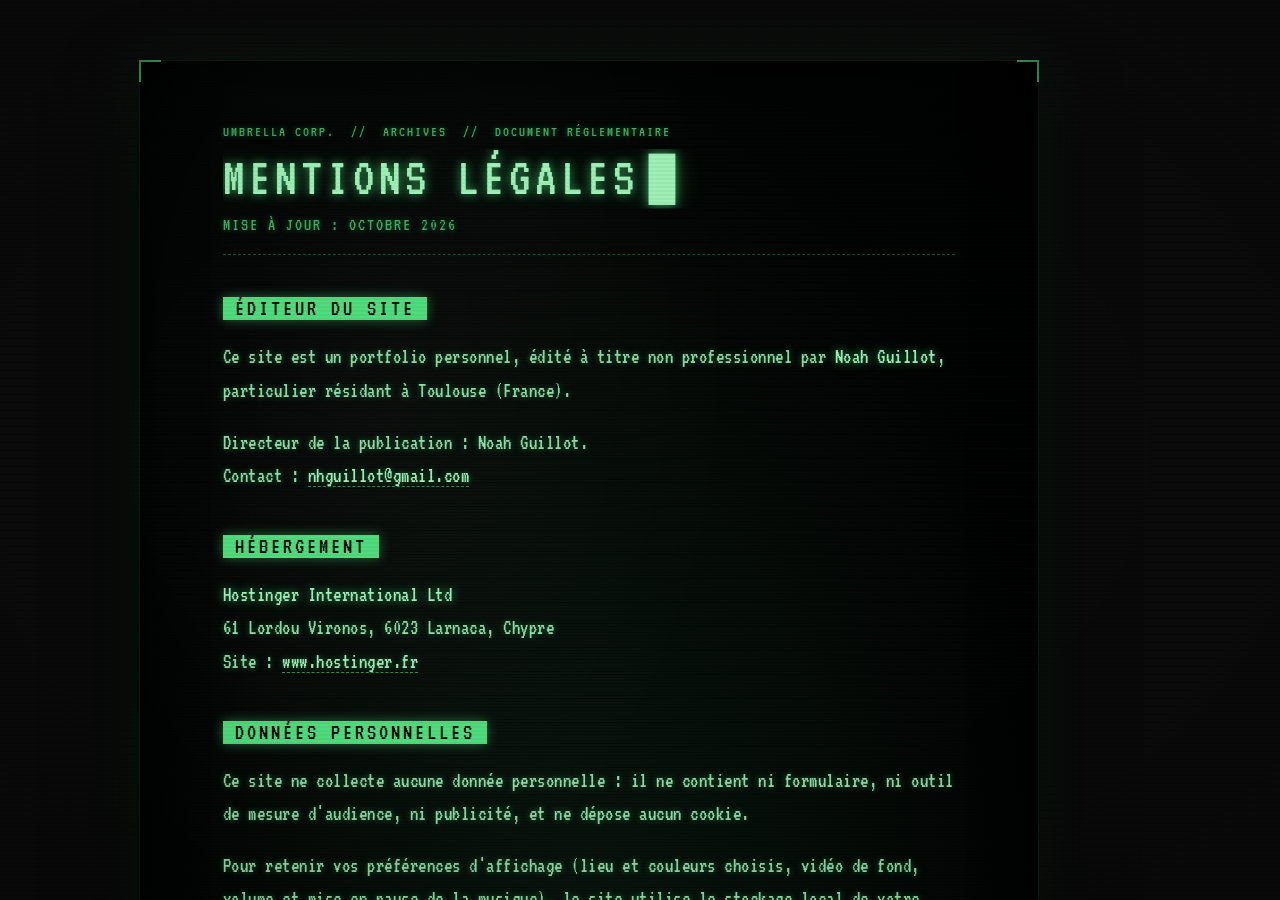
==== mentions-legales.html @ 5e716014 "Ajoute les mentions légales, retire le téléphone et Google Fonts - Page mentions-legales.html dans l" ====
<!DOCTYPE html>
<html lang="fr">
<head>
    <meta charset="UTF-8">
    <meta name="viewport" content="width=device-width, initial-scale=1.0">
    <title>Mentions légales - Noah Guillot</title>
    <link rel="stylesheet" href="style.css">
    <link rel="stylesheet" href="MediaQueries.css">
    <link rel="stylesheet" href="KeyFrames.css">
    <link rel="stylesheet" href="Projets/Article.css">
    <link rel="stylesheet" href="Projets/MediaArticle.css">
</head>
<body class="page-legale">
    <script>
        try {
            const donnees = JSON.parse(localStorage.getItem('donnees-survie'));
            if (donnees?.theme) document.body.dataset.theme = donnees.theme;
        } catch (e) {}
    </script>

    <div class="calque-cathodique" style="visibility: visible; opacity: 0.3;"></div>
    <video class="fond-video" src="./vidéo/resident-evil.1920x1080.mp4" autoplay muted loop playsinline></video>

    <main class="Document-Wrapper">
        <article class="Document-A4">
            <header class="Document-Header">
                <p class="Document-Boot">UMBRELLA CORP.  //  ARCHIVES  //  DOCUMENT RÉGLEMENTAIRE</p>
                <h1 class="Document-Titre">Mentions légales</h1>
                <p class="Document-Meta">MISE À JOUR : OCTOBRE 2026</p>
            </header>

            <div class="Document-Content">
                <section class="Article-Section">
                    <h2 class="Article-Titre">Éditeur du site</h2>
                    <p class="Article-Paragraphe">Ce site est un portfolio personnel, édité à titre non professionnel par <strong>Noah Guillot</strong>, particulier résidant à Toulouse (France).</p>
                    <p class="Article-Paragraphe">Directeur de la publication : Noah Guillot.<br>Contact : <a class="lien-legal" href="mailto:nhguillot@gmail.com">nhguillot@gmail.com</a></p>
                </section>

                <section class="Article-Section">
                    <h2 class="Article-Titre">Hébergement</h2>
                    <p class="Article-Paragraphe"><strong>Hostinger International Ltd</strong><br>61 Lordou Vironos, 6023 Larnaca, Chypre<br>Site : <a class="lien-legal" href="https://www.hostinger.fr" target="_blank" rel="noopener">www.hostinger.fr</a></p>
                </section>

                <section class="Article-Section">
                    <h2 class="Article-Titre">Données personnelles</h2>
                    <p class="Article-Paragraphe">Ce site ne collecte aucune donnée personnelle : il ne contient ni formulaire, ni outil de mesure d'audience, ni publicité, et ne dépose aucun cookie.</p>
                    <p class="Article-Paragraphe">Pour retenir vos préférences d'affichage (lieu et couleurs choisis, vidéo de fond, volume et mise en pause de la musique), le site utilise le stockage local de votre navigateur (<em>localStorage</em>). Ces informations restent sur votre appareil, ne sont jamais transmises, et peuvent être effacées à tout moment en vidant les données du site dans votre navigateur.</p>
                    <p class="Article-Paragraphe">Toutes les polices et ressources sont hébergées sur ce site : aucune requête n'est envoyée à des services tiers lors de votre visite, hormis les liens externes que vous choisissez d'ouvrir.</p>
                    <p class="Article-Paragraphe">Si vous me contactez par e-mail, votre message n'est utilisé que pour vous répondre. Conformément au RGPD, vous pouvez demander l'accès à ces échanges ou leur suppression à l'adresse ci-dessus.</p>
                </section>

                <section class="Article-Section">
                    <h2 class="Article-Titre">Propriété intellectuelle et crédits</h2>
                    <p class="Article-Paragraphe">Le code, les textes et la mise en page de ce site sont la propriété de Noah Guillot, sauf mention contraire.</p>
                    <p class="Article-Paragraphe">Ce portfolio est un <strong>hommage non commercial</strong> à la saga Resident Evil. Il n'est ni affilié, ni approuvé, ni sponsorisé par Capcom.</p>
                    <ul class="Article-Liste">
                        <li>Resident Evil, Umbrella Corporation, ses personnages et ses lieux sont des marques et créations de © CAPCOM CO., LTD. Tous droits réservés.</li>
                        <li>Musiques : « The City of Ruin », « The Front Hall », « Foreboding » et « Uncover », issues des bandes originales de la saga Resident Evil © CAPCOM CO., LTD.</li>
                        <li>Fonds animés et illustrations des personnages : créations de leurs auteurs respectifs, utilisées à titre d'hommage.</li>
                        <li>Polices : Cinzel (Natanael Gama) et VT323 (Peter Hull), sous licence SIL Open Font License.</li>
                    </ul>
                    <p class="Article-Paragraphe">Si vous êtes titulaire de droits sur l'un de ces contenus et souhaitez son retrait, écrivez-moi : il sera retiré rapidement.</p>
                </section>
            </div>

            <footer class="Document-Footer">
                <a href="index.html" class="bouton-retour-document">Retour à l'accueil</a>
                <span class="Page-Number">FIN DE FICHIER</span>
            </footer>
        </article>
        <div class="Cale-Bas"></div>
    </main>

    <script>
        try {
            const video = JSON.parse(localStorage.getItem('donnees-survie'))?.video;
            const fondVideo = document.querySelector('.fond-video');
            if (video && fondVideo) fondVideo.src = video;
        } catch (e) {}
    </script>
</body>
</html>
---- style.css ----
@import url(./KeyFrames.css);
    @import url(./MediaQueries.css);

    /* =========================================
        TRANSITIONS INTER PAGES
    ========================================= */

    @view-transition {
        navigation: auto;
    }

    ::view-transition-old(root) {
        animation: 0.1s steps(2, end) both glitch-out;
    }

    ::view-transition-new(root) {
        animation: 0.3s steps(4, end) both glitch-in;
    }

    @keyframes glitch-out {
        0% {
            opacity: 1;
            transform: translateX(0);
        }
        50% {
            opacity: 0.5;
            transform: translateX(-10px);
        }
        100% {
            opacity: 0;
        }
    }

    @keyframes glitch-in {
        0% {
            opacity: 0;
            filter: invert(100%);
        }
        25% {
            opacity: 0.8;
            transform: translateX(10px);
        }
        50% {
            opacity: 0.5;
            filter: invert(0%);
        }
        75% {
            opacity: 1;
            transform: translateX(-5px);
        }
        100% {
            opacity: 1;
            transform: translateX(0);
        }
    }

    /* =========================================
    VARIABLES DE THÈME (COULEURS)
    ========================================= */

    :root {
        --color-primary: #4fdc7c;
        --color-secondary: #9ef0b6;
        --color-bg-main: #0a0a0a;
        --color-text-white: #ffffff;
        --color-black: #000000;

        --rgb-primary: 79, 220, 124;
        --rgb-secondary: 158, 240, 182;
        --rgb-white: 255, 255, 255;
        --rgb-black: 0, 0, 0;


        --rgb-red: 255, 0, 0;
        --rgb-red-highlight: 255, 50, 50;
        --rgb-crt-bg: 18, 16, 16;
    }

    body[data-theme="bleu"] {
        --color-primary: #46b4f0;
        --color-secondary: #a3d8f7;
        --rgb-primary: 70, 180, 240;
        --rgb-secondary: 163, 216, 247;
    }

    body[data-theme="jaune"] {
        --color-primary: #f2b33d;
        --color-secondary: #f8d58e;
        --rgb-primary: 242, 179, 61;
        --rgb-secondary: 248, 213, 142;
    }

    body[data-theme="rouge"] {
        --color-primary: #e5423b;
        --color-secondary: #f28b85;
        --rgb-primary: 229, 66, 59;
        --rgb-secondary: 242, 139, 133;
    }

    /* =========================================
    GLOBAL & REINITIALISATION
    ========================================= */

    * {
        margin: 0;
        padding: 0;
        box-sizing: border-box;
        list-style-type: none;
    }

    button {
        background-color: transparent;
        border: none;
    }

    body {
        --degrade-bouton:
            linear-gradient(
                90deg,
                rgba(var(--rgb-white), 0.18) 0%,
                rgba(var(--rgb-white), 0.04) 70%,
                transparent 100%
            ) top left / 100% 1px no-repeat,
            linear-gradient(
                90deg,
                rgba(var(--rgb-primary), 0.24) 0%,
                rgba(14, 14, 14, 0.95) 50%,
                rgba(4, 4, 4, 0.95) 100%
            );
        --degrade-bouton-survol:
            linear-gradient(
                90deg,
                rgba(var(--rgb-white), 0.22) 0%,
                rgba(var(--rgb-white), 0.05) 70%,
                transparent 100%
            ) top left / 100% 1px no-repeat,
            linear-gradient(
                90deg,
                rgba(var(--rgb-primary), 0.45) 0%,
                rgba(var(--rgb-primary), 0.12) 55%,
                rgba(6, 6, 6, 0.95) 100%
            );
        background: var(--color-bg-main);
        display: flex;
        justify-content: center;
        align-items: center;
        min-height: 100vh;
        overflow: hidden;
    }

    body::before {
        content: " ";
        display: block;
        position: fixed;
        top: 0;
        left: 0;
        bottom: 0;
        right: 0;
        background:
            linear-gradient(
                rgba(var(--rgb-crt-bg), 0) 50%,
                rgba(var(--rgb-black), 0.1) 50%
            ),
            linear-gradient(
                90deg,
                rgba(255, 0, 0, 0.03),
                rgba(0, 255, 0, 0.01),
                rgba(0, 0, 255, 0.03)
            );
        z-index: 1000;
        pointer-events: none;
        background-size:
            100% 4px,
            3px 100%;
    }

    @font-face {
        font-family: "Cinzel";
        src: url(./font/Cinzel-Regular.ttf);
    }

    @font-face {
        font-family: "VT323";
        font-display: swap;
        src: url(./font/VT323-latin-ext.woff2) format("woff2");
        unicode-range: U+0100-02BA, U+02BD-02C5, U+02C7-02CC, U+02CE-02D7, U+02DD-02FF, U+0304, U+0308, U+0329, U+1D00-1DBF, U+1E00-1E9F, U+1EF2-1EFF, U+2020, U+20A0-20AB, U+20AD-20C4, U+2113, U+2C60-2C7F, U+A720-A7FF;
    }

    @font-face {
        font-family: "VT323";
        font-display: swap;
        src: url(./font/VT323-latin.woff2) format("woff2");
        unicode-range: U+0000-00FF, U+0131, U+0152-0153, U+02BB-02BC, U+02C6, U+02DA, U+02DC, U+0304, U+0308, U+0329, U+2000-206F, U+20AC, U+2122, U+2191, U+2193, U+2212, U+2215, U+FEFF, U+FFFD;
    }

    html,
    body,
    a,
    button,
    .Emplacement-Inventaire,
    label {
        cursor:
            url("./Image/Curseur.png") 0 0,
            auto;
    }

    .fond-video {
        position: absolute;
        width: 100%;
        height: 100%;
        object-fit: cover;
        z-index: -1;
    }

    /* =========================================
    NAVIGATION & EN-TÊTE
    ========================================= */

    .Haut-Inventaire {
        display: flex;
        position: absolute;
        right: 10%;
        top: 0%;
        bottom: 0%;
        flex-direction: column;
        align-items: center;
        color: var(--color-text-white);
        width: 90%;
        max-width: 480px;
    }

    .Haut-Inventaire::before {
        content: "";
        position: fixed;
        top: 0;
        bottom: 0;
        right: 0;
        width: 68vw;
        background:

            linear-gradient(
                to bottom,
                rgba(0, 0, 0, 0.55) 0%,
                transparent 160px,
                transparent calc(100% - 160px),
                rgba(0, 0, 0, 0.6) 100%
            ),

            url("data:image/svg+xml,%3Csvg xmlns='http://www.w3.org/2000/svg' width='160' height='160'%3E%3Cfilter id='n'%3E%3CfeTurbulence type='fractalNoise' baseFrequency='0.9' numOctaves='2' stitchTiles='stitch'/%3E%3CfeColorMatrix values='0 0 0 0 1 0 0 0 0 1 0 0 0 0 1 0 0 0 0.05 0'/%3E%3C/filter%3E%3Crect width='100%25' height='100%25' filter='url(%23n)'/%3E%3C/svg%3E") 0 0 / 160px 160px,
            radial-gradient(
                circle 520px at 75% 42%,
                rgba(var(--rgb-primary), 0.15) 0%,
                rgba(var(--rgb-primary), 0.1) 22%,
                rgba(var(--rgb-primary), 0.055) 45%,
                rgba(var(--rgb-primary), 0.022) 68%,
                rgba(var(--rgb-primary), 0.006) 86%,
                transparent 100%
            ),
            linear-gradient(
                to left,
                rgba(2, 2, 2, 0.96) 0%,
                rgba(2, 2, 2, 0.92) 52%,
                rgba(2, 2, 2, 0.66) 66%,
                rgba(2, 2, 2, 0.28) 82%,
                transparent 100%
            );
        backdrop-filter: blur(10px) brightness(0.7) saturate(0.4);
        -webkit-mask-image: linear-gradient(to left, #000 55%, transparent 100%);
        mask-image: linear-gradient(to left, #000 55%, transparent 100%);
        z-index: -1;
        pointer-events: none;
    }

    @media (max-width: 767px), (max-width: 1024px) and (orientation: portrait) {
        .Haut-Inventaire::before {
            top: auto;
            width: 100vw;
            height: 65vh;
            background: linear-gradient(
                to top,
                rgba(0, 0, 0, 0.93) 0%,
                rgba(0, 0, 0, 0.86) 60%,
                rgba(0, 0, 0, 0.4) 82%,
                transparent 100%
            );
            -webkit-mask-image: linear-gradient(to top, #000 60%, transparent 100%);
            mask-image: linear-gradient(to top, #000 60%, transparent 100%);
        }
    }

    .Barre-Superieure {
        display: grid;
        grid-template-columns: 1fr auto 1fr;
        align-items: end;
        width: 100%;
        padding: 30px 42px 0;
        font-family: "Cinzel", serif;
        position: relative;
    }

    .Barre-Superieure::after {
        content: "";
        position: absolute;
        bottom: 0;
        left: 0;
        right: 0;
        height: 1px;
        background: linear-gradient(
            90deg,
            transparent 0%,
            rgba(var(--rgb-white), 0.14) 20%,
            rgba(var(--rgb-white), 0.14) 80%,
            transparent 100%
        );
    }

    #Label-Carte,
    #Label-Pomodoro,
    #Label-Etat-Initial {
        display: flex;
        justify-content: center;
        align-items: center;
        padding: 10px 14px 14px;
        position: relative;
        transition: background 0.4s ease;
    }

    #Label-Carte::before,
    #Label-Pomodoro::after {
        position: absolute;
        top: 50%;
        transform: translateY(-60%);
        width: 20px;
        height: 20px;
        display: flex;
        justify-content: center;
        align-items: center;
        font-family: "VT323", monospace;
        font-size: 15px;
        color: rgba(var(--rgb-white), 0.5);
        border: 1px solid rgba(var(--rgb-white), 0.22);
        border-radius: 3px;
        background: rgba(var(--rgb-black), 0.4);
        box-shadow: inset 0 -2px 0 rgba(var(--rgb-white), 0.06);
    }

    #Label-Carte::before {
        content: "A";
        left: -30px;
    }

    #Label-Pomodoro::after {
        content: "E";
        right: -30px;
    }

    @media (hover: none) {
        #Label-Carte::before,
        #Label-Pomodoro::after {
            display: none;
        }
    }

    .Titre-Principal h1,
    .Bouton-Navigation span:not(.dot-indicateur) {
        font-family: "Cinzel", serif;
        font-size: 13px;
        font-weight: 700;
        letter-spacing: 4px;
        text-transform: uppercase;
        white-space: nowrap;
        color: rgba(var(--rgb-white), 0.6);
        transition:
            color 0.3s ease,
            font-size 0.3s ease,
            text-shadow 0.3s ease;
    }

    .Bouton-Navigation {
        position: relative;
    }

    #Label-Carte:hover span:not(.dot-indicateur),
    #Label-Pomodoro:hover span:not(.dot-indicateur),
    #Label-Etat-Initial:hover h1 {
        color: rgba(var(--rgb-white), 0.75);
    }

    .dot-indicateur {
        position: absolute;
        bottom: -1px;
        left: 50%;
        width: 78%;
        height: 2px;
        background: linear-gradient(
            90deg,
            transparent,
            var(--color-primary) 20%,
            var(--color-primary) 80%,
            transparent
        );
        box-shadow: 0 0 10px rgba(var(--rgb-primary), 0.6);
        transform: translateX(-50%) scaleX(0);
        opacity: 0;
        transition:
            transform 0.4s cubic-bezier(0.25, 0.46, 0.45, 0.94),
            opacity 0.3s ease;
        z-index: 1;
    }

    #etat-initial:checked ~ main .dot-center,
    #Btn-Carte:checked ~ main .dot-left,
    #Btn-Pomodoro:checked ~ main .dot-right {
        transform: translateX(-50%) scaleX(1);
        opacity: 1;
    }

    #etat-initial:checked ~ main #Label-Etat-Initial,
    #Btn-Carte:checked ~ main #Label-Carte,
    #Btn-Pomodoro:checked ~ main #Label-Pomodoro {
        background: radial-gradient(
            ellipse 60% 80% at 50% 100%,
            rgba(var(--rgb-primary), 0.14) 0%,
            transparent 70%
        );
    }

    #etat-initial:checked ~ main #Label-Etat-Initial h1,
    #Btn-Carte:checked ~ main #Label-Carte span:not(.dot-indicateur),
    #Btn-Pomodoro:checked ~ main #Label-Pomodoro span:not(.dot-indicateur) {
        font-size: 19px;
        color: var(--color-text-white);
        text-shadow:
            0 0 12px rgba(var(--rgb-white), 0.2),
            0 1px 0 rgba(var(--rgb-black), 0.8);
    }

    body:has(#Btn-Pomodoro:checked) .Grille-Inventaire,
    body:has(#Btn-Pomodoro:checked) .Conteneur-Dialogue-Jill {
        display: none !important;
    }

    /* =========================================
    GRILLE D'INVENTAIRE
    ========================================= */

    .Grille-Inventaire {
        display: grid;
        grid-template-columns: repeat(3, 1fr);
        gap: 12px;
        padding: 15px;
        width: 100%;
        margin-top: 60px;
        position: relative;
        counter-reset: objets cases;
    }

    .Grille-Inventaire::before,
    .Grille-Inventaire::after {
        position: absolute;
        top: -14px;
        font-size: 11px;
        letter-spacing: 4px;
        pointer-events: none;
    }

    .Grille-Inventaire::before {
        content: "OBJETS";
        left: 15px;
        font-family: "Cinzel", serif;
        font-weight: 700;
        color: rgba(var(--rgb-white), 0.62);
    }

    .Grille-Inventaire::after {
        content: counter(objets) " / " counter(cases);
        right: 15px;
        font-family: "VT323", monospace;
        font-size: 16px;
        letter-spacing: 2px;
        color: rgba(var(--rgb-primary), 0.75);
    }

    .Emplacement-Inventaire {
        counter-increment: cases;
        aspect-ratio: 1 / 1;
        border: 1px solid rgba(var(--rgb-white), 0.08);
        background:
            radial-gradient(
                circle at 50% 40%,
                rgba(var(--rgb-white), 0.07) 0%,
                transparent 65%
            ),
            linear-gradient(
                to bottom,
                rgba(var(--rgb-white), 0.045) 0%,
                rgba(var(--rgb-white), 0.012) 100%
            );
        box-shadow:
            inset 0 0 18px rgba(var(--rgb-black), 0.65),
            inset 0 1px 0 rgba(var(--rgb-white), 0.05);
        transition:
            border-color 0.2s ease,
            background 0.2s ease,
            box-shadow 0.2s ease;
        cursor: pointer;
        position: relative;
        outline: none;
    }

    .Emplacement-Inventaire:not(.vide) {
        counter-increment: cases objets;
    }

    .Emplacement-Inventaire span {
        width: 100%;
        height: 100%;
        display: flex;
        justify-content: center;
        align-items: center;
    }

    .Emplacement-Inventaire img {
        max-width: 86%;
        max-height: 86%;
        filter: brightness(0.82) saturate(0.85)
            drop-shadow(0 6px 6px rgba(var(--rgb-black), 0.7));
        transition:
            filter 0.25s ease,
            transform 0.25s ease;
    }

    .Emplacement-Inventaire:not(.vide)::before,
    #pomodoro-start::before,
    #pomodoro-pause::before,
    #pomodoro-reset::before,
    #btn-activer-theme::before,
    .bouton-fermer-ecran::before,
    .bouton-telecharger-ecran::before,
    .bouton-telecharger-ecran-Veille::before {
        content: "";
        position: absolute;
        inset: -5px;
        --coin: var(--color-primary);
        background:
            linear-gradient(var(--coin), var(--coin)) top left / 14px 2px,
            linear-gradient(var(--coin), var(--coin)) top left / 2px 14px,
            linear-gradient(var(--coin), var(--coin)) top right / 14px 2px,
            linear-gradient(var(--coin), var(--coin)) top right / 2px 14px,
            linear-gradient(var(--coin), var(--coin)) bottom left / 14px 2px,
            linear-gradient(var(--coin), var(--coin)) bottom left / 2px 14px,
            linear-gradient(var(--coin), var(--coin)) bottom right / 14px 2px,
            linear-gradient(var(--coin), var(--coin)) bottom right / 2px 14px;
        background-repeat: no-repeat;
        filter: drop-shadow(0 0 4px rgba(var(--rgb-primary), 0.8));
        opacity: 0;
        transform: scale(1.12);
        transition:
            opacity 0.2s ease,
            transform 0.25s cubic-bezier(0.25, 0.46, 0.45, 0.94);
        pointer-events: none;
    }

    #pomodoro-start::before,
    #pomodoro-pause::before,
    #pomodoro-reset::before,
    #btn-activer-theme::before,
    .bouton-fermer-ecran::before,
    .bouton-telecharger-ecran::before,
    .bouton-telecharger-ecran-Veille::before {
        transform: scale(1.04, 1.25);
    }

    #pomodoro-start,
    #pomodoro-pause,
    #pomodoro-reset,
    #btn-activer-theme {
        position: relative;
        display: flex;
        justify-content: center;
        align-items: center;
        gap: 12px;
        background: var(--degrade-bouton);
        border: none;
        border-left: 2px solid var(--color-primary);
        box-shadow: 0 10px 28px rgba(var(--rgb-black), 0.5);
        color: rgba(var(--rgb-white), 0.88);
        font-family: "Cinzel", serif;
        font-weight: 700;
        text-transform: uppercase;
        text-shadow: none;
        white-space: nowrap;
        outline: none;
        cursor: pointer;
        transition:
            background 0.2s ease,
            color 0.2s ease,
            transform 0.1s ease;
    }

    #pomodoro-start:is(:hover, :focus-visible),
    #pomodoro-pause:is(:hover, :focus-visible),
    #pomodoro-reset:is(:hover, :focus-visible),
    #btn-activer-theme:is(:hover, :focus-visible) {
        background: var(--degrade-bouton-survol);
        color: var(--color-text-white);
    }

    .icone-bouton {
        font-family: "VT323", monospace;
        font-size: 1.15em;
        letter-spacing: 0;
        color: var(--color-primary);
        text-shadow: 0 0 8px rgba(var(--rgb-primary), 0.7);
        transition: color 0.2s ease;
    }

    :is(button, a):is(:hover, :focus-visible) > .icone-bouton {
        color: var(--color-text-white);
    }

    .Emplacement-Inventaire:not(.vide):is(:hover, :has(+ .Icone-Examiner:hover))::before,
    .Grille-Inventaire:not(:has(.Emplacement-Inventaire:not(.vide):hover:not(:focus))) .Emplacement-Inventaire:not(.vide):focus::before,
    #pomodoro-start:is(:hover, :focus-visible)::before,
    #pomodoro-pause:is(:hover, :focus-visible)::before,
    #pomodoro-reset:is(:hover, :focus-visible)::before,
    #btn-activer-theme:is(:hover, :focus-visible)::before,
    .bouton-fermer-ecran:is(:hover, :focus-visible)::before,
    .bouton-telecharger-ecran:is(:hover, :focus-visible)::before,
    .bouton-telecharger-ecran-Veille:is(:hover, :focus-visible)::before {
        opacity: 1;
        transform: scale(1);
    }

    #pomodoro-start:active,
    #pomodoro-pause:active,
    #pomodoro-reset:active,
    #btn-activer-theme:active {
        transform: scale(0.98);
    }

    .Emplacement-Inventaire:not(.vide):is(:hover, :has(+ .Icone-Examiner:hover)),
    .Grille-Inventaire:not(:has(.Emplacement-Inventaire:not(.vide):hover:not(:focus))) .Emplacement-Inventaire:not(.vide):focus {
        border-color: rgba(var(--rgb-primary), 0.35);
        background:
            radial-gradient(
                circle at 50% 50%,
                rgba(var(--rgb-primary), 0.16) 0%,
                transparent 70%
            ),
            linear-gradient(
                to bottom,
                rgba(var(--rgb-white), 0.06) 0%,
                rgba(var(--rgb-white), 0.02) 100%
            );
        box-shadow:
            inset 0 0 22px rgba(var(--rgb-primary), 0.12),
            inset 0 1px 0 rgba(var(--rgb-white), 0.08);
    }

    .Emplacement-Inventaire:not(.vide):is(:hover, :has(+ .Icone-Examiner:hover)) img,
    .Grille-Inventaire:not(:has(.Emplacement-Inventaire:not(.vide):hover:not(:focus))) .Emplacement-Inventaire:not(.vide):focus img {
        filter: brightness(1.08) saturate(1)
            drop-shadow(0 10px 10px rgba(var(--rgb-black), 0.8));
        transform: translateY(-3px) scale(1.06);
    }

    .Emplacement-Inventaire.vide {
        background: rgba(var(--rgb-black), 0.3);
        border: 1px solid rgba(var(--rgb-white), 0.04);
        box-shadow: inset 0 0 14px rgba(var(--rgb-black), 0.7);
        cursor: default;
    }

    .Emplacement-Inventaire.vide::before {
        content: "";
        position: absolute;
        top: 50%;
        left: 50%;
        width: 4px;
        height: 4px;
        border-radius: 50%;
        background: rgba(var(--rgb-white), 0.08);
        transform: translate(-50%, -50%);
    }

    /* =========================================
    TEXTES DE DESCRIPTION DES OBJETS
    ========================================= */

    .Description-Projet,
    .Description-CV,
    .Description-Veille,
    .Description-Ordi,
    .Description-Jeu {
        display: none;
        position: absolute;
        bottom: 32px;
        left: 24px;
        right: 24px;
        color: var(--color-text-white);
        font-family: "Cinzel", serif;
        text-shadow: 0 1px 3px rgba(var(--rgb-black), 0.9);
        animation: description-apparition 0.25s ease-out;
    }

    .Description-Projet h3::before,
    .Description-CV h3::before,
    .Description-Veille h3::before,
    .Description-Ordi h3::before,
    .Description-Jeu h3::before {
        content: "Objet clé";
        display: block;
        margin-bottom: 4px;
        font-family: "VT323", monospace;
        font-size: 15px;
        font-weight: 400;
        letter-spacing: 3px;
        text-transform: uppercase;
        color: rgba(var(--rgb-primary), 0.85);
    }

    .Description-Projet h3,
    .Description-CV h3,
    .Description-Veille h3,
    .Description-Ordi h3,
    .Description-Jeu h3 {
        font-size: 18px;
        font-weight: 700;
        letter-spacing: 2px;
    }

    .Description-Projet hr,
    .Description-CV hr,
    .Description-Veille hr,
    .Description-Ordi hr,
    .Description-Jeu hr {
        border: 0;
        height: 1px;
        max-width: 340px;
        background: linear-gradient(
            90deg,
            rgba(var(--rgb-primary), 0.7) 0%,
            rgba(var(--rgb-white), 0.18) 35%,
            transparent 100%
        );
        margin: 10px 0 12px;
    }

    .Description-CV p,
    .Description-Projet p,
    .Description-Veille p,
    .Description-Ordi p,
    .Description-Jeu p {
        max-width: 340px;
        font-size: 13px;
        line-height: 1.65;
        letter-spacing: 0.5px;
        color: rgba(var(--rgb-white), 0.72);
    }

    .Haut-Inventaire:has(#emplacement-projet:hover) .Description-Projet,
    .Haut-Inventaire:has(#emplacement-cv:hover) .Description-CV,
    .Haut-Inventaire:has(#emplacement-veille:hover) .Description-Veille,
    .Haut-Inventaire:has(#emplacement-ordi:hover) .Description-Ordi,
    .Haut-Inventaire:has(#emplacement-jeu:hover) .Description-Jeu {
        display: block;
    }

    /* =========================================
    BOUTONS D'INSPECTION D'OBJET
    ========================================= */

    .Icone-Examiner {
        position: absolute;
        top: calc(100% - 22px);
        left: 50%;
        z-index: 150;
        display: none;
        width: max-content;
        background: linear-gradient(
            90deg,
            rgba(var(--rgb-primary), 0.4) 0%,
            rgba(var(--rgb-primary), 0.14) 55%,
            rgba(12, 12, 12, 0.88) 100%
        );
        border-top: 1px solid rgba(var(--rgb-primary), 0.6);
        box-shadow: 0 -6px 16px rgba(var(--rgb-black), 0.5);
        animation: description-apparition 0.18s ease-out;
    }

    .Icone-Examiner li {
        width: 100%;
    }

    .Icone-Examiner label,
    .Icone-Examiner a {
        display: flex;
        justify-content: center;
        align-items: center;
        gap: 8px;
        padding: 7px 14px;
        font-family: "Cinzel", serif;
        font-size: 11px;
        font-weight: 700;
        letter-spacing: 3px;
        text-transform: uppercase;
        white-space: nowrap;
        color: var(--color-text-white);
        text-shadow: 0 1px 2px rgba(var(--rgb-black), 0.9);
        text-decoration: none;
        cursor: pointer;
        transition: background 0.2s ease;
    }

    .Icone-Examiner label::before,
    .Icone-Examiner a::before {
        content: "";
        border-left: 5px solid var(--color-text-white);
        border-top: 4px solid transparent;
        border-bottom: 4px solid transparent;
    }

    .Icone-Examiner label:hover,
    .Icone-Examiner a:hover {
        background: rgba(var(--rgb-primary), 0.3);
    }

    .Grille-Inventaire:not(:has(.Emplacement-Inventaire:not(.vide):hover:not(:focus))) #emplacement-projet:focus + .Icone-Examiner,
    #emplacement-projet + .Icone-Examiner:hover,
    #emplacement-projet + .Icone-Examiner:focus-within,
    .Grille-Inventaire:not(:has(.Emplacement-Inventaire:not(.vide):hover:not(:focus))) #emplacement-cv:focus + .Icone-Examiner,
    #emplacement-cv + .Icone-Examiner:hover,
    #emplacement-cv + .Icone-Examiner:focus-within,
    .Grille-Inventaire:not(:has(.Emplacement-Inventaire:not(.vide):hover:not(:focus))) #emplacement-veille:focus + .Icone-Examiner,
    #emplacement-veille + .Icone-Examiner:hover,
    #emplacement-veille + .Icone-Examiner:focus-within,
    .Grille-Inventaire:not(:has(.Emplacement-Inventaire:not(.vide):hover:not(:focus))) #emplacement-jeu:focus + .Icone-Examiner,
    .Grille-Inventaire:not(:has(.Emplacement-Inventaire:not(.vide):hover:not(:focus))) #emplacement-ordi:focus + .Icone-Examiner,
    #emplacement-jeu + .Icone-Examiner:hover,
    #emplacement-ordi + .Icone-Examiner:hover,
    #emplacement-jeu + .Icone-Examiner:focus-within,
    #emplacement-ordi + .Icone-Examiner:focus-within {
        display: flex;
    }

    @media (min-width: 1025px), (min-width: 768px) and (orientation: landscape) {
        #emplacement-projet + .Icone-Examiner { grid-area: 1 / 1 / 2 / 2; }
        #emplacement-cv + .Icone-Examiner { grid-area: 1 / 2 / 2 / 3; }
        #emplacement-veille + .Icone-Examiner { grid-area: 1 / 3 / 2 / 4; }
        #emplacement-jeu + .Icone-Examiner { grid-area: 3 / 1 / 4 / 2; }
        #emplacement-ordi + .Icone-Examiner { grid-area: 3 / 2 / 4 / 3; }

        .Icone-Examiner {
            top: auto;
            bottom: 0;
            left: 0;
            right: 0;
            width: auto;
        }
    }

    /* =========================================
    EFFETS CATHODIQUES ET ALLUMAGE
    ========================================= */

    .animation-allumage-ecran {
        position: fixed;
        top: 0;
        left: 0;
        width: 100vw;
        height: 100vh;
        background:
            radial-gradient(
                ellipse 60% 70% at 35% 50%,
                rgba(var(--rgb-primary), 0.05) 0%,
                transparent 70%
            ),
            radial-gradient(
                ellipse at center,
                rgba(12, 12, 12, 0.88) 0%,
                rgba(0, 0, 0, 0.97) 100%
            );
        z-index: 2500;
        pointer-events: none;
        display: none;
        opacity: 0;
        will-change: opacity;
    }

    #radio-projet:checked ~ .animation-allumage-ecran,
    #radio-cv:checked ~ .animation-allumage-ecran,
    #radio-veille:checked ~ .animation-allumage-ecran,
    #radio-ordi:checked ~ .animation-allumage-ecran,
    #radio-jeu:checked ~ .animation-allumage-ecran {
        display: block;
        animation: fade-ecran-allumage 0.3s ease-out forwards;
    }

    #fermer-examen:checked ~ .animation-allumage-ecran {
        display: block;
        animation: fade-ecran-extinction 0.2s ease-in forwards;
    }

    .calque-cathodique {
        position: fixed;
        top: 0;
        left: 0;
        width: 100%;
        height: 100%;
        background:
            radial-gradient(
                transparent 55%,
                rgba(var(--rgb-black), 0.5) 100%
            ),
            linear-gradient(
                rgba(var(--rgb-crt-bg), 0) 50%,
                rgba(var(--rgb-black), 0.12) 50%
            );
        background-size:
            100% 100%,
            100% 4px;
        z-index: 2600;
        pointer-events: none;
        opacity: 0;
        visibility: hidden;
    }

    #radio-projet:checked ~ .calque-cathodique,
    #radio-cv:checked ~ .calque-cathodique,
    #radio-veille:checked ~ .calque-cathodique,
    #radio-ordi:checked ~ .calque-cathodique,
    #radio-jeu:checked ~ .calque-cathodique {
        visibility: visible;
        opacity: 0.3;
    }

    /* =========================================
    STYLE COMMUN DES BOUTONS TERMINAL
    ========================================= */

    .bouton-fermer-ecran,
    .bouton-telecharger-ecran,
    .bouton-telecharger-ecran-Veille {
        background: var(--degrade-bouton);
        color: rgba(var(--rgb-white), 0.88);
        font-family: "Cinzel", serif;
        font-size: 14px;
        font-weight: 700;
        letter-spacing: 3px;
        text-transform: uppercase;
        text-decoration: none;
        border: none;
        border-left: 2px solid var(--color-primary);
        box-shadow: 0 10px 28px rgba(var(--rgb-black), 0.6);
        padding: 14px 26px;
        z-index: 3500;
        cursor: pointer;
        position: fixed;
        opacity: 0;
        visibility: hidden;
        pointer-events: none;
        translate: 16px 0;
        transition:
            opacity 0.2s ease-out,
            visibility 0.2s ease-out,
            background 0.2s ease,
            color 0.2s ease;
    }

    .bouton-fermer-ecran:is(:hover, :focus-visible),
    .bouton-telecharger-ecran:is(:hover, :focus-visible),
    .bouton-telecharger-ecran-Veille:is(:hover, :focus-visible) {
        background: var(--degrade-bouton-survol);
        color: var(--color-text-white);
        outline: none;
    }

    /* =========================================
    POSITIONS ET DÉCLENCHEURS (FERMETURE)
    ========================================= */

    .bouton-fermer-ecran {
        bottom: 50px;
        right: 50px;
    }

    #radio-projet:checked ~ .bouton-fermer-ecran,
    #radio-cv:checked ~ .bouton-fermer-ecran,
    #radio-veille:checked ~ .bouton-fermer-ecran,
    #radio-ordi:checked ~ .bouton-fermer-ecran,
    #radio-jeu:checked ~ .bouton-fermer-ecran {
        opacity: 1;
        visibility: visible;
        pointer-events: auto;
        translate: 0 0;
        transition:
            opacity 0.3s ease 0.15s,
            visibility 0.3s ease 0.15s,
            translate 0.35s ease-out 0.15s;
    }

    #fermer-examen:checked ~ .bouton-fermer-ecran,
    #etat-initial:checked ~ .bouton-fermer-ecran {
        opacity: 0;
        visibility: hidden;
        pointer-events: none;
        transition:
            opacity 0s,
            visibility 0s;
    }

    /* =========================================
    POSITIONS ET DÉCLENCHEURS (TÉLÉCHARGEMENT/PROJETS)
    ========================================= */

    .bouton-telecharger-ecran,
    .bouton-telecharger-ecran-Veille {
        top: 10%;
        right: 50px;
    }

    #radio-cv:checked ~ .bouton-telecharger-ecran,
    #radio-veille:checked ~ .bouton-telecharger-ecran-Veille {
        opacity: 1;
        visibility: visible;
        pointer-events: auto;
        translate: 0 0;
        transition:
            opacity 0.3s ease 0.15s,
            visibility 0.3s ease 0.15s,
            translate 0.35s ease-out 0.15s;
    }

    #fermer-examen:checked ~ .bouton-telecharger-ecran,
    #etat-initial:checked ~ .bouton-telecharger-ecran,
    #fermer-examen:checked ~ .bouton-telecharger-ecran-Veille,
    #etat-initial:checked ~ .bouton-telecharger-ecran-Veille {
        opacity: 0;
        visibility: hidden;
        pointer-events: none;
        transition:
            opacity 0s,
            visibility 0s;
    }

    body:has(
            input[name="examen"]:not(#fermer-examen):not(#etat-initial):not(
                    #Btn-Pomodoro
                ):not(#Btn-Carte):checked
        )
        .Haut-Inventaire,
    body:has(
            input[name="examen"]:not(#fermer-examen):not(#etat-initial):not(
                    #Btn-Pomodoro
                ):not(#Btn-Carte):checked
        )
        .Conteneur-Dialogue-Jill,
    body:has(
            input[name="examen"]:not(#fermer-examen):not(#etat-initial):not(
                    #Btn-Pomodoro
                ):not(#Btn-Carte):checked
        )
        .Widget-Audio-Global {
        display: none !important;
    }

    /* =========================================
    BOITE DE DIALOGUE JILL
    ========================================= */

    .Conteneur-Dialogue-Jill {
        position: absolute;
        opacity: 1;
        bottom: 40%;
        left: 27%;
        transform: translateX(-50%);
        width: 500px;
        background:
            linear-gradient(
                90deg,
                rgba(var(--rgb-white), 0.16) 0%,
                rgba(var(--rgb-white), 0.05) 60%,
                transparent 100%
            ) top left / 100% 1px no-repeat,
            linear-gradient(
                90deg,
                rgba(var(--rgb-white), 0.1) 0%,
                transparent 80%
            ) bottom left / 100% 1px no-repeat,
            linear-gradient(
                90deg,
                rgba(var(--rgb-primary), 0.12) 0%,
                transparent 45%
            ),
            linear-gradient(
                90deg,
                rgba(10, 10, 10, 0.95) 0%,
                rgba(6, 6, 6, 0.88) 55%,
                rgba(4, 4, 4, 0.72) 100%
            );
        border: none;
        border-left: 2px solid var(--color-primary);
        z-index: 5;
        pointer-events: none;
        display: flex;
        flex-direction: column;
        animation: levitation 3s ease-in-out infinite;
    }

    .Header-Dialogue {
        display: flex;
        justify-content: space-between;
        align-items: center;
        padding: 12px 20px 10px;
        background: linear-gradient(
            90deg,
            rgba(var(--rgb-primary), 0.7) 0%,
            rgba(var(--rgb-white), 0.18) 35%,
            transparent 100%
        ) bottom left / 100% 1px no-repeat;
    }

    .Nom-Contact {
        font-family: "Cinzel", serif;
        font-size: 13px;
        font-weight: 700;
        letter-spacing: 3px;
        text-transform: uppercase;
        color: var(--color-primary);
        text-shadow: 0 0 8px rgba(var(--rgb-primary), 0.35);
    }

    .Statut-Com {
        display: inline-flex;
        align-items: center;
        gap: 8px;
        font-family: "VT323", monospace;
        font-size: 15px;
        letter-spacing: 2px;
        text-transform: uppercase;
        color: rgba(var(--rgb-white), 0.45);
    }

    .Statut-Com::before {
        content: "";
        width: 6px;
        height: 6px;
        border-radius: 50%;
        background: var(--color-primary);
        box-shadow: 0 0 6px var(--color-primary);
        animation: pulse 1.5s infinite;
    }

    .Enveloppe-Texte-Jill {
        padding: 14px 20px 18px;
        min-height: 80px;
        display: flex;
        align-items: center;
    }

    .Texte-Jill {
        font-family: "VT323", monospace;
        font-size: 21px;
        line-height: 1.35;
        color: rgba(var(--rgb-white), 0.9);
        letter-spacing: 1px;
        text-shadow: 0 1px 2px rgba(var(--rgb-black), 0.9);
    }

    /* =========================================
    AFFICHAGE DES DOCUMENTS & OBJETS (ZOOM)
    ========================================= */


    .CV-Agrandi,
    .Veille-Agrandi,
    .Contact-Agrandi,
    .Panneau-Lateral-CRT,
    .Pomodoro-Container,
    .Archive-Interface,
    .Document-A4,
    .Panneau-Controles {
        background:
            linear-gradient(var(--color-primary), var(--color-primary)) top left / 22px 2px no-repeat,
            linear-gradient(var(--color-primary), var(--color-primary)) top left / 2px 22px no-repeat,
            linear-gradient(var(--color-primary), var(--color-primary)) top right / 22px 2px no-repeat,
            linear-gradient(var(--color-primary), var(--color-primary)) top right / 2px 22px no-repeat,
            linear-gradient(var(--color-primary), var(--color-primary)) bottom left / 22px 2px no-repeat,
            linear-gradient(var(--color-primary), var(--color-primary)) bottom left / 2px 22px no-repeat,
            linear-gradient(var(--color-primary), var(--color-primary)) bottom right / 22px 2px no-repeat,
            linear-gradient(var(--color-primary), var(--color-primary)) bottom right / 2px 22px no-repeat,
            repeating-linear-gradient(
                0deg,
                rgba(var(--rgb-black), 0.22) 0px,
                rgba(var(--rgb-black), 0.22) 1px,
                transparent 1px,
                transparent 3px
            ),
            radial-gradient(
                ellipse 70% 50% at 25% 15%,
                rgba(var(--rgb-white), 0.03) 0%,
                transparent 60%
            ),
            radial-gradient(
                ellipse at center,
                rgba(var(--rgb-primary), 0.08) 0%,
                transparent 75%
            ),
            radial-gradient(
                ellipse at center,
                rgba(5, 7, 6, 0.95) 0%,
                rgba(1, 2, 2, 0.98) 100%
            );
        box-shadow:
            inset 0 0 60px rgba(var(--rgb-black), 0.55),
            inset 0 0 0 1px rgba(var(--rgb-primary), 0.14),
            0 0 50px rgba(var(--rgb-primary), 0.08),
            0 30px 70px rgba(var(--rgb-black), 0.85);
        color: rgba(var(--rgb-secondary), 0.9);
        text-shadow: 0 0 6px rgba(var(--rgb-primary), 0.45);
    }

    .CV-Agrandi,
    .Veille-Agrandi,
    .Contact-Agrandi {
        display: none;
        opacity: 0;
        position: absolute;
        left: 5%;
        top: 10%;
        bottom: 10%;
        width: 55%;
        z-index: 3000;
        padding: 30px 40px 34px;
        font-family: "VT323", monospace;
        overflow-y: auto;
        flex-direction: column;
        transform-origin: center;
        will-change: transform, opacity, filter;
    }

    .CV-Agrandi::-webkit-scrollbar,
    .Veille-Agrandi::-webkit-scrollbar,
    .Contact-Agrandi::-webkit-scrollbar {
        width: 6px;
    }

    .CV-Agrandi::-webkit-scrollbar-track,
    .Veille-Agrandi::-webkit-scrollbar-track,
    .Contact-Agrandi::-webkit-scrollbar-track {
        background: transparent;
    }

    .CV-Agrandi::-webkit-scrollbar-thumb,
    .Veille-Agrandi::-webkit-scrollbar-thumb,
    .Contact-Agrandi::-webkit-scrollbar-thumb {
        background: rgba(var(--rgb-primary), 0.5);
    }

    .En-Tete-CV::before,
    .En-Tete-Veille::before {
        content: "UMBRELLA CORP.  //  TERMINAL D'ARCHIVES  //  ACCÈS AUTORISÉ";
        display: block;
        margin-bottom: 16px;
        font-size: 15px;
        letter-spacing: 2px;
        color: rgba(var(--rgb-primary), 0.78);
    }

    .En-Tete-CV,
    .En-Tete-Veille {
        margin-bottom: 26px;
        padding-bottom: 16px;
        border-bottom: 1px dashed rgba(var(--rgb-primary), 0.35);
    }

    .En-Tete-CV h2,
    .En-Tete-Veille h2 {
        font-size: 18px;
        font-weight: 400;
        letter-spacing: 3px;
        text-transform: uppercase;
        color: rgba(var(--rgb-primary), 0.75);
    }

    .En-Tete-CV h1,
    .En-Tete-Veille h1 {
        font-size: 48px;
        font-weight: 400;
        letter-spacing: 4px;
        line-height: 1.1;
        color: var(--color-secondary);
        text-shadow:
            0 0 10px rgba(var(--rgb-primary), 0.7),
            0 0 26px rgba(var(--rgb-primary), 0.3);
        margin-top: 4px;
    }

    .En-Tete-CV h1::after,
    .En-Tete-Veille h1::after {
        content: "\2588";
        margin-left: 10px;
        font-size: 0.8em;
        animation: curseur-clignote 1s steps(1) infinite;
    }

    .Section-CV,
    .Section-Veille {
        margin-bottom: 24px;
        padding-left: 16px;
        border-left: 1px dashed rgba(var(--rgb-primary), 0.25);
    }

    .Section-CV h3,
    .Section-Veille h3 {
        display: inline-block;
        font-size: 21px;
        font-weight: 400;
        letter-spacing: 3px;
        text-transform: uppercase;
        color: #050807;
        background: var(--color-primary);
        text-shadow: none;
        box-shadow: 0 0 12px rgba(var(--rgb-primary), 0.45);
        padding: 0 10px;
        margin-bottom: 12px;
    }

    .Contact-Agrandi a {
        color: var(--color-secondary);
        text-decoration: none;
        border-bottom: 1px dashed rgba(var(--rgb-primary), 0.6);
        transition: background 0.2s ease;
    }

    .Contact-Agrandi a:is(:hover, :focus-visible) {
        background: rgba(var(--rgb-primary), 0.2);
        outline: none;
    }

    .Section-CV p,
    .Section-CV li,
    .Section-Veille p,
    .Section-Veille li {
        font-size: 20px;
        line-height: 1.45;
        margin-bottom: 8px;
    }

    body:has(#radio-cv:checked) .CV-Agrandi,
    body:has(#radio-veille:checked) .Veille-Agrandi,
    body:has(#radio-ordi:checked) .Contact-Agrandi {
        display: flex;
        animation: terminal-boot 0.2s ease-out forwards;
    }

    /* =========================================
    SÉQUENCE D'OUVERTURE DES DOCUMENTS
    ========================================= */

    body:has(#radio-cv:checked) .En-Tete-CV h1,
    body:has(#radio-veille:checked) .En-Tete-Veille h1,
    body:has(#radio-ordi:checked) .En-Tete-Veille h1 {
        animation: frappe-terminal 0.5s steps(18) 0.15s both;
    }

    body:has(#radio-cv:checked) .Section-CV,
    body:has(#radio-veille:checked) .Section-Veille,
    body:has(#radio-ordi:checked) .Section-Veille,
    body:has(:is(#radio-cv, #radio-veille, #radio-ordi):checked) .sommaire-doc li,
    body:has(:is(#radio-cv, #radio-veille, #radio-ordi):checked) .panneau-contenu > * {
        animation: description-apparition 0.3s ease-out both;
    }

    body:has(#radio-cv:checked) .Section-CV:nth-child(1),
    body:has(#radio-veille:checked) .Section-Veille:nth-child(1),
    body:has(#radio-ordi:checked) .Section-Veille:nth-child(1) { animation-delay: 0.35s; }
    body:has(#radio-cv:checked) .Section-CV:nth-child(2),
    body:has(#radio-veille:checked) .Section-Veille:nth-child(2),
    body:has(#radio-ordi:checked) .Section-Veille:nth-child(2) { animation-delay: 0.43s; }
    body:has(#radio-cv:checked) .Section-CV:nth-child(3),
    body:has(#radio-veille:checked) .Section-Veille:nth-child(3),
    body:has(#radio-ordi:checked) .Section-Veille:nth-child(3) { animation-delay: 0.51s; }
    body:has(#radio-cv:checked) .Section-CV:nth-child(4),
    body:has(#radio-veille:checked) .Section-Veille:nth-child(4),
    body:has(#radio-ordi:checked) .Section-Veille:nth-child(4) { animation-delay: 0.59s; }
    body:has(#radio-cv:checked) .Section-CV:nth-child(n + 5),
    body:has(#radio-veille:checked) .Section-Veille:nth-child(n + 5),
    body:has(#radio-ordi:checked) .Section-Veille:nth-child(n + 5) { animation-delay: 0.67s; }

    .sommaire-doc li:nth-child(1),
    .panneau-contenu > :nth-child(1) { animation-delay: 0.2s; }
    .sommaire-doc li:nth-child(2),
    .panneau-contenu > :nth-child(2) { animation-delay: 0.26s; }
    .sommaire-doc li:nth-child(3),
    .panneau-contenu > :nth-child(3) { animation-delay: 0.32s; }
    .sommaire-doc li:nth-child(4),
    .panneau-contenu > :nth-child(4) { animation-delay: 0.38s; }
    .sommaire-doc li:nth-child(5),
    .panneau-contenu > :nth-child(5) { animation-delay: 0.44s; }
    .sommaire-doc li:nth-child(n + 6),
    .panneau-contenu > :nth-child(n + 6) { animation-delay: 0.5s; }

    /* =========================================
    PANNEAU CRT LATÉRAL
    ========================================= */

    .Panneau-Lateral-CRT {
        display: none;
        opacity: 0;
        position: absolute;
        right: 5%;
        top: 28%;
        bottom: 25%;
        width: 22%;
        max-width: 300px;
        z-index: 3000;
        padding: 18px;
        font-family: "VT323", monospace;
        flex-direction: column;
        gap: 12px;
    }

    body:has(#radio-cv:checked) .Panneau-Lateral-CRT,
    body:has(#radio-veille:checked) .Panneau-Lateral-CRT,
    body:has(#radio-ordi:checked) .Panneau-Lateral-CRT,
    body:has(#radio-projet:checked) .Panneau-Lateral-CRT {
        display: flex;
        animation: terminal-boot 0.25s ease-out 0.05s both;
    }

    .panneau-header {
        align-self: flex-start;
        font-size: 21px;
        letter-spacing: 3px;
        color: #050807;
        background: var(--color-primary);
        text-shadow: none;
        box-shadow: 0 0 12px rgba(var(--rgb-primary), 0.45);
        padding: 0 10px;
    }

    .panneau-contenu p {
        font-size: 18px;
        margin-bottom: 5px;
        line-height: 1.2;
    }

    .sommaire-doc {
        display: flex;
        flex-direction: column;
        gap: 2px;
        margin-bottom: 6px;
    }

    .sommaire-doc button {
        display: flex;
        gap: 10px;
        width: 100%;
        padding: 3px 8px;
        font-family: "VT323", monospace;
        font-size: 19px;
        letter-spacing: 1px;
        text-align: left;
        text-transform: uppercase;
        color: rgba(var(--rgb-secondary), 0.75);
        text-shadow: 0 0 6px rgba(var(--rgb-primary), 0.35);
        border-left: 2px solid transparent;
        cursor: pointer;
        transition:
            background 0.15s ease,
            color 0.15s ease,
            border-color 0.15s ease;
    }

    .sommaire-doc button span {
        color: rgba(var(--rgb-primary), 0.75);
    }

    .sommaire-doc button:is(:hover, :focus-visible) {
        background: rgba(var(--rgb-primary), 0.12);
        color: var(--color-secondary);
        outline: none;
    }

    .sommaire-doc button.actif {
        border-left-color: var(--color-primary);
        background: linear-gradient(
            90deg,
            rgba(var(--rgb-primary), 0.2) 0%,
            transparent 100%
        );
        color: var(--color-secondary);
    }

    .clignotant-rapide {
        animation: pulse 1s infinite;
    }

    .barre-chargement-crt {
        width: 100%;
        height: 10px;
        border: 1px solid rgba(var(--rgb-primary), 0.5);
        padding: 1px;
        margin-top: 10px;
        position: relative;
    }

    .progression-crt {
        height: 100%;
        background: var(--color-primary);
        width: 0%;
        animation: load-bar-crt 1.2s steps(8) forwards 0.3s;
    }

    .grille-radar {
        flex-grow: 1;
        border: 1px dashed rgba(var(--rgb-primary), 0.3);
        background-image:
            linear-gradient(rgba(var(--rgb-primary), 0.1) 1px, transparent 1px),
            linear-gradient(
                90deg,
                rgba(var(--rgb-primary), 0.1) 1px,
                transparent 1px
            );
        background-size: 15px 15px;
        position: relative;
        overflow: hidden;
    }

    .moniteur-ecg {
        min-height: 0;
        display: flex;
        flex-direction: column;
        gap: 4px;
        padding: 8px 10px;
    }

    .ecg-entete {
        display: flex;
        justify-content: space-between;
        font-size: 17px;
        letter-spacing: 2px;
        color: rgba(var(--rgb-primary), 0.6);
    }

    .ecg-etat {
        color: var(--color-secondary);
        text-shadow: 0 0 8px rgba(var(--rgb-primary), 0.8);
    }

    .ecg-svg {
        flex: 1;
        width: 100%;
        min-height: 24px;
        overflow: visible;
        -webkit-mask-image: linear-gradient(90deg, transparent 0%, #000 30%);
        mask-image: linear-gradient(90deg, transparent 0%, #000 30%);
    }

    .ecg-svg path {
        fill: none;
        stroke: var(--color-primary);
        stroke-width: 2;
        stroke-linejoin: round;
        vector-effect: non-scaling-stroke;
        filter: drop-shadow(0 0 3px rgba(var(--rgb-primary), 0.8));
    }

    .ecg-trace {
        animation: ecg-defilement 1.67s linear infinite;
    }

    .ecg-pied {
        text-align: right;
        font-size: 18px;
        letter-spacing: 2px;
    }

    .ecg-coeur {
        display: inline-block;
        color: var(--color-primary);
        animation: ecg-battement 0.83s ease-out infinite;
    }

    .ligne-scan {
        position: absolute;
        top: 0;
        left: 0;
        right: 0;
        height: 2px;
        background: var(--color-primary);
        box-shadow: 0 0 10px var(--color-primary);
        animation: scan-vertical 3s linear infinite;
    }

    /* =========================================
    CARTE INTERACTIVE
    ========================================= */

    .Conteneur-Carte {
        display: none;
        position: absolute;
        top: 3%;
        left: 5%;
        width: 55%;
        height: 55%;
        background: #000;
        box-shadow:
            inset 0 0 0 1px rgba(var(--rgb-primary), 0.14),
            0 0 50px rgba(var(--rgb-primary), 0.08),
            0 30px 70px rgba(var(--rgb-black), 0.85);
        z-index: 3000;
        padding: 0;
        overflow: hidden;
    }

    .Conteneur-Carte::before {
        content: "UMBRELLA CORP.  //  PLAN TACTIQUE  //  RACCOON CITY";
        position: absolute;
        top: 16px;
        left: 22px;
        z-index: 2;
        font-family: "VT323", monospace;
        font-size: 15px;
        letter-spacing: 2px;
        white-space: pre;
        color: rgba(var(--rgb-primary), 0.8);
        text-shadow: 0 0 6px rgba(var(--rgb-primary), 0.5), 0 1px 2px #000;
        pointer-events: none;
    }

    .Conteneur-Carte::after {
        content: "";
        position: absolute;
        inset: 0;
        z-index: 1;
        background:
            linear-gradient(var(--color-primary), var(--color-primary)) top left / 22px 2px no-repeat,
            linear-gradient(var(--color-primary), var(--color-primary)) top left / 2px 22px no-repeat,
            linear-gradient(var(--color-primary), var(--color-primary)) top right / 22px 2px no-repeat,
            linear-gradient(var(--color-primary), var(--color-primary)) top right / 2px 22px no-repeat,
            linear-gradient(var(--color-primary), var(--color-primary)) bottom left / 22px 2px no-repeat,
            linear-gradient(var(--color-primary), var(--color-primary)) bottom left / 2px 22px no-repeat,
            linear-gradient(var(--color-primary), var(--color-primary)) bottom right / 22px 2px no-repeat,
            linear-gradient(var(--color-primary), var(--color-primary)) bottom right / 2px 22px no-repeat,
            repeating-linear-gradient(
                0deg,
                rgba(var(--rgb-black), 0.18) 0px,
                rgba(var(--rgb-black), 0.18) 1px,
                transparent 1px,
                transparent 3px
            ),
            radial-gradient(
                ellipse at center,
                transparent 55%,
                rgba(var(--rgb-black), 0.6) 100%
            );
        pointer-events: none;
    }

    .Conteneur-Carte svg {
        width: 100%;
        height: 100%;
        image-rendering: pixelated;
    }

    .Conteneur-Carte .zone-carte {
        cursor: pointer;
        fill: rgba(var(--rgb-red), 0.05);
        stroke: rgba(var(--rgb-red), 0.3);
        stroke-width: 1px;
        stroke-dasharray: 4, 4;
        transition: all 0.2s ease;
        animation: radar-pulse 3s infinite;
        outline: none;
    }

    .Conteneur-Carte .zone-carte:hover {
        fill: rgba(var(--rgb-red), 0.3);
        stroke: rgba(var(--rgb-red-highlight), 0.8);
        stroke-width: 2px;
        stroke-dasharray: 0;
        filter: drop-shadow(0 0 10px rgba(var(--rgb-red), 0.5));
        animation: none;
    }

    .Conteneur-Carte .texte-carte {
        pointer-events: none;
        font-family: "VT323", monospace;
        text-anchor: middle;
        text-shadow: 2px 2px 0px var(--color-black);
        transition: opacity 0.2s ease;
    }

    .Conteneur-Carte .zone-carte.zone-active {
        fill: rgba(var(--rgb-primary), 0.25) !important;
        stroke: var(--color-primary) !important;
        stroke-width: 2px !important;
        stroke-dasharray: 0 !important;
        animation: none !important;
        filter: drop-shadow(0 0 10px rgba(var(--rgb-primary), 0.5)) !important;
    }

    .Conteneur-Carte .zone-carte:hover + .texte-carte {
        opacity: 1;
    }

    body:has(#Btn-Carte:checked) .Conteneur-Carte {
        display: flex;
        animation: glitch-apparition 1.3s linear forwards;
    }

    body:has(#Btn-Carte:checked) .Grille-Inventaire {
        display: none !important;
    }

    body:has(#Btn-Carte:checked) .Conteneur-Dialogue-Jill {
        display: block !important;
        bottom: 10%;
        left: 35%;
        z-index: 4000;
    }

    /* =========================================
    SÉLECTION DE THÈME ET LECTEUR AUDIO
    ========================================= */

    .Panneau-Theme-Zone {
        display: none;
        flex-direction: column;
        align-items: center;
        width: 100%;
        padding: 0 25px 12px;
        margin-top: 120px;
        overflow-x: hidden;
        scrollbar-width: none;
    }

    .Panneau-Theme-Zone::-webkit-scrollbar {
        display: none;
    }

    body:has(#Btn-Carte:checked) .Panneau-Theme-Zone {
        display: flex;
        animation: glitch-apparition 0.5s ease forwards;
    }

    .theme-preview-box {
        width: 100%;
        aspect-ratio: 16/9;
        border: 1px solid rgba(var(--rgb-white), 0.1);
        background: rgba(var(--rgb-black), 0.4);
        position: relative;
        overflow: hidden;
        display: flex;
        justify-content: center;
        align-items: center;
        box-shadow:
            inset 0 0 18px rgba(var(--rgb-black), 0.7),
            0 10px 28px rgba(var(--rgb-black), 0.6);
    }

    .theme-preview-box::after {
        content: "";
        position: absolute;
        inset: 8px;
        --coin: rgba(var(--rgb-white), 0.45);
        background:
            linear-gradient(var(--coin), var(--coin)) top left / 14px 1px,
            linear-gradient(var(--coin), var(--coin)) top left / 1px 14px,
            linear-gradient(var(--coin), var(--coin)) top right / 14px 1px,
            linear-gradient(var(--coin), var(--coin)) top right / 1px 14px,
            linear-gradient(var(--coin), var(--coin)) bottom left / 14px 1px,
            linear-gradient(var(--coin), var(--coin)) bottom left / 1px 14px,
            linear-gradient(var(--coin), var(--coin)) bottom right / 14px 1px,
            linear-gradient(var(--coin), var(--coin)) bottom right / 1px 14px;
        background-repeat: no-repeat;
        pointer-events: none;
        z-index: 2;
    }

    .theme-preview-box img {
        width: 100%;
        height: 100%;
        object-fit: cover;
        opacity: 0.85;
        filter: saturate(0.85);
    }

    #theme-titre {
        font-family: "Cinzel", serif;
        font-size: 18px;
        font-weight: 700;
        letter-spacing: 3px;
        color: var(--color-text-white);
        text-shadow: 0 1px 3px rgba(var(--rgb-black), 0.9);
        margin: 22px 0 12px 0;
        padding-bottom: 12px;
        width: 100%;
        text-align: left;
        background: linear-gradient(
            90deg,
            rgba(var(--rgb-primary), 0.7) 0%,
            rgba(var(--rgb-white), 0.18) 35%,
            transparent 100%
        ) bottom left / 100% 1px no-repeat;
    }

    #theme-titre::before {
        content: "Lieu";
        display: block;
        margin-bottom: 4px;
        font-family: "VT323", monospace;
        font-size: 15px;
        font-weight: 400;
        letter-spacing: 3px;
        text-transform: uppercase;
        color: rgba(var(--rgb-primary), 0.85);
    }

    .theme-infos {
        width: 100%;
        margin-bottom: 18px;
        font-family: "VT323", monospace;
        color: rgba(var(--rgb-primary), 0.9);
        font-size: 18px;
        letter-spacing: 1px;
        text-shadow: 0 0 6px rgba(var(--rgb-primary), 0.3);
        white-space: pre-line;
    }

    .theme-audio-lecteur {
        width: 100%;
        margin-bottom: 20px;
        font-family: "VT323", monospace;
        color: var(--color-primary);
    }

    .theme-audio-lecteur p {
        font-family: "Cinzel", serif;
        font-size: 11px;
        font-weight: 700;
        letter-spacing: 4px;
        text-transform: uppercase;
        color: rgba(var(--rgb-white), 0.62);
        margin-bottom: 8px;
    }

    .theme-audio-lecteur audio {
        display: none;
    }

    .custom-audio-player {
        display: flex;
        align-items: center;
        gap: 15px;
        width: 100%;
        background: linear-gradient(
            90deg,
            rgba(var(--rgb-primary), 0.08) 0%,
            rgba(var(--rgb-black), 0.55) 60%
        );
        border-left: 2px solid rgba(var(--rgb-primary), 0.5);
        padding: 10px 15px;
    }

    #custom-play-btn {
        display: inline-flex;
        align-items: center;
        gap: 8px;
        color: rgba(var(--rgb-white), 0.85);
        font-family: "Cinzel", serif;
        font-size: 12px;
        font-weight: 700;
        letter-spacing: 2px;
        text-transform: uppercase;
        cursor: pointer;
        min-width: 100px;
        text-align: left;
        transition:
            color 0.2s,
            text-shadow 0.2s;
    }

    #custom-play-btn:hover {
        color: var(--color-text-white);
        text-shadow: 0 0 8px rgba(var(--rgb-primary), 0.7);
    }

    .audio-progress-container {
        flex-grow: 1;
        height: 4px;
        background: rgba(var(--rgb-white), 0.08);
        position: relative;
        cursor: pointer;
    }

    #audio-progress-bar {
        height: 100%;
        width: 0%;
        background: var(--color-primary);
        box-shadow: 0 0 8px rgba(var(--rgb-primary), 0.7);
        transition: width 0.1s linear;
    }

    #audio-time {
        color: rgba(var(--rgb-white), 0.55);
        font-family: "VT323", monospace;
        font-size: 16px;
        min-width: 95px;
        text-align: right;
    }

    #btn-activer-theme {
        font-size: 15px;
        letter-spacing: 5px;
        padding: 16px 20px;
        border-left-width: 3px;
        width: 100%;
        margin-bottom: 10px;
    }

    /* =========================================
    BOUTON SON GLOBAL
    ========================================= */

    .Widget-Audio-Global {
        position: fixed;
        bottom: 20px;
        left: 20px;
        display: flex;
        align-items: center;
        background:
            linear-gradient(
                90deg,
                rgba(var(--rgb-white), 0.16) 0%,
                rgba(var(--rgb-white), 0.05) 60%,
                transparent 100%
            ) top left / 100% 1px no-repeat,
            linear-gradient(
                90deg,
                rgba(var(--rgb-white), 0.1) 0%,
                transparent 80%
            ) bottom left / 100% 1px no-repeat,
            linear-gradient(
                90deg,
                rgba(var(--rgb-primary), 0.12) 0%,
                transparent 45%
            ),
            linear-gradient(
                90deg,
                rgba(10, 10, 10, 0.95) 0%,
                rgba(6, 6, 6, 0.88) 55%,
                rgba(4, 4, 4, 0.72) 100%
            );
        border: none;
        border-left: 2px solid var(--color-primary);
        padding: 6px 20px 6px 5px;
        gap: 15px;
        z-index: 5000;
    }

    .Bouton-Son {
        width: 35px;
        height: 35px;
        background: transparent;
        cursor: pointer;
        display: flex;
        justify-content: center;
        align-items: center;
        border-right: 1px solid rgba(var(--rgb-white), 0.1);
        padding-right: 15px;
        margin-left: 10px;
    }

    .Bouton-Son img {
        width: 100%;
        height: 100%;
        object-fit: contain;
        filter: sepia(100%) grayscale(100%) brightness(150%);
        opacity: 0.75;
        transition:
            filter 0.2s,
            opacity 0.2s;
    }

    .Bouton-Son:hover img {
        opacity: 1;
        filter: sepia(100%) grayscale(100%) brightness(200%)
            drop-shadow(0 0 5px var(--color-primary));
    }

    .Piste-Infos {
        display: flex;
        align-items: baseline;
        gap: 10px;
        white-space: nowrap;
    }

    .label-lecture {
        font-family: "Cinzel", serif;
        font-size: 11px;
        font-weight: 700;
        letter-spacing: 3px;
        text-transform: uppercase;
        color: rgba(var(--rgb-white), 0.45);
    }

    #titre-musique-actuelle {
        font-family: "VT323", monospace;
        font-size: 19px;
        color: var(--color-primary);
        text-shadow: 0 0 6px rgba(var(--rgb-primary), 0.4);
        letter-spacing: 1px;
    }

    /* =========================================
    BARRE DE VOLUME
    ========================================= */

    .Conteneur-Volume {
        display: flex;
        align-items: center;
        margin-left: 15px;
        padding-left: 15px;
        border-left: 1px solid rgba(var(--rgb-white), 0.1);
    }

    #barre-volume {
        -webkit-appearance: none;
        appearance: none;
        width: 100px;
        height: 4px;
        background: rgba(var(--rgb-black), 0.6);
        box-shadow: inset 0 0 0 1px rgba(var(--rgb-white), 0.1);
        outline: none;
        cursor: pointer;
    }

    #barre-volume::-webkit-slider-thumb {
        -webkit-appearance: none;
        appearance: none;
        width: 12px;
        height: 12px;
        background: var(--color-primary);
        box-shadow: 0 0 5px var(--color-primary);
        cursor: pointer;
        border-radius: 0;
    }

    /* =========================================
    POP UP D'INFORMATION
    ========================================= */

    .dialogue-theme {
        background:
            linear-gradient(
                90deg,
                rgba(var(--rgb-white), 0.16) 0%,
                rgba(var(--rgb-white), 0.05) 60%,
                transparent 100%
            ) top left / 100% 1px no-repeat,
            linear-gradient(
                90deg,
                rgba(var(--rgb-white), 0.1) 0%,
                transparent 80%
            ) bottom left / 100% 1px no-repeat,
            linear-gradient(
                90deg,
                rgba(var(--rgb-primary), 0.12) 0%,
                transparent 45%
            ),
            linear-gradient(
                90deg,
                rgba(10, 10, 10, 0.95) 0%,
                rgba(6, 6, 6, 0.88) 55%,
                rgba(4, 4, 4, 0.72) 100%
            );
        border: none;
        border-left: 2px solid var(--color-primary);
        outline: none;
        padding: 0;
        margin: auto;
        width: min(92vw, 560px);
        max-height: 80vh;
        z-index: 6000;
        font-family: "VT323", monospace;
        color: var(--color-text-white);
    }

    .dialogue-theme[open] {
        animation: description-apparition 0.25s ease-out;
    }

    .dialogue-theme::backdrop {
        background: radial-gradient(
            ellipse at center,
            rgba(var(--rgb-black), 0.55) 0%,
            rgba(var(--rgb-black), 0.88) 100%
        );
        backdrop-filter: blur(3px);
    }

    .dialogue-header {
        display: flex;
        justify-content: space-between;
        align-items: center;
        padding: 12px 20px 10px;
        background: linear-gradient(
            90deg,
            rgba(var(--rgb-primary), 0.7) 0%,
            rgba(var(--rgb-white), 0.18) 35%,
            transparent 100%
        ) bottom left / 100% 1px no-repeat;
    }

    .dialogue-contact {
        font-family: "Cinzel", serif;
        font-size: 13px;
        font-weight: 700;
        letter-spacing: 3px;
        text-transform: uppercase;
        color: var(--color-primary);
        text-shadow: 0 0 8px rgba(var(--rgb-primary), 0.35);
    }

    .dialogue-statut {
        display: inline-flex;
        align-items: center;
        gap: 8px;
        font-family: "VT323", monospace;
        font-size: 15px;
        letter-spacing: 2px;
        text-transform: uppercase;
        color: rgba(var(--rgb-white), 0.45);
    }

    .dialogue-statut::before {
        content: "";
        width: 6px;
        height: 6px;
        border-radius: 50%;
        background: var(--color-primary);
        box-shadow: 0 0 6px var(--color-primary);
        animation: pulse 1.5s infinite;
    }

    .dialogue-content {
        padding: 22px 24px 18px;
        display: flex;
        align-items: center;
    }

    .dialogue-message {
        font-size: 22px;
        color: rgba(var(--rgb-white), 0.9);
        letter-spacing: 1px;
        line-height: 1.4;
        text-shadow: 0 1px 2px rgba(var(--rgb-black), 0.9);
        white-space: pre-line;
    }

    .dialogue-close {
        display: block;
        margin: 0 20px 18px auto;
        background: rgba(var(--rgb-black), 0.7);
        color: rgba(var(--rgb-white), 0.7);
        font-family: "Cinzel", serif;
        font-size: 11px;
        font-weight: 700;
        letter-spacing: 3px;
        text-transform: uppercase;
        border: 1px solid rgba(var(--rgb-white), 0.14);
        padding: 8px 18px;
        cursor: pointer;
        transition:
            background 0.2s ease,
            border-color 0.2s ease,
            color 0.2s ease;
    }

    .dialogue-close:is(:hover, :focus-visible) {
        background: rgba(var(--rgb-primary), 0.14);
        border-color: rgba(var(--rgb-primary), 0.6);
        color: var(--color-text-white);
        outline: none;
    }

/* =========================================
   OPTIMISATIONS RENDU & ACCÉLÉRATION GPU
========================================= */

html,
body {
    -webkit-font-smoothing: antialiased;
    -moz-osx-font-smoothing: grayscale;
    text-rendering: optimizeLegibility;
    user-select: none;
    -webkit-user-select: none;
}

body::before,
.fond-video,
.calque-cathodique,
.Emplacement-Inventaire,
.Emplacement-Inventaire img,
.Conteneur-Dialogue-Jill {
    transform: translateZ(0);
    backface-visibility: hidden;
}

.Conteneur-Dialogue-Jill {
    will-change: transform;
}

/* =========================================
   CONFORT LECTURE & SCROLLBAR (CV / VEILLE)
========================================= */

.CV-Agrandi,
.Veille-Agrandi,
.Contact-Agrandi {
    scroll-behavior: smooth;
    scrollbar-width: thin;
    scrollbar-color: rgba(var(--rgb-primary), 0.5) transparent;
    user-select: text;
    -webkit-user-select: text;
}

/* =========================================
   MAINTIEN DES DESCRIPTIONS & MENUS D'OBJETS
========================================= */

.Haut-Inventaire:not(:has(.Emplacement-Inventaire:not(.vide):hover:not(:focus))):has(#emplacement-projet:focus) .Description-Projet,
.Haut-Inventaire:has(#emplacement-projet + .Icone-Examiner:hover) .Description-Projet,
.Haut-Inventaire:not(:has(.Emplacement-Inventaire:not(.vide):hover:not(:focus))):has(#emplacement-cv:focus) .Description-CV,
.Haut-Inventaire:has(#emplacement-cv + .Icone-Examiner:hover) .Description-CV,
.Haut-Inventaire:not(:has(.Emplacement-Inventaire:not(.vide):hover:not(:focus))):has(#emplacement-veille:focus) .Description-Veille,
.Haut-Inventaire:has(#emplacement-veille + .Icone-Examiner:hover) .Description-Veille,
.Haut-Inventaire:not(:has(.Emplacement-Inventaire:not(.vide):hover:not(:focus))):has(#emplacement-ordi:focus) .Description-Ordi,
.Haut-Inventaire:not(:has(.Emplacement-Inventaire:not(.vide):hover:not(:focus))):has(#emplacement-jeu:focus) .Description-Jeu,
.Haut-Inventaire:has(#emplacement-jeu + .Icone-Examiner:hover) .Description-Jeu,
.Haut-Inventaire:has(#emplacement-ordi + .Icone-Examiner:hover) .Description-Ordi {
    display: block;
}

/* =========================================
   COMPATIBILITÉ CARTE & VOLUME MULTI-NAVIGATEURS
========================================= */

.Conteneur-Carte .zone-carte.zone-active + .texte-carte {
    opacity: 1;
}

#barre-volume::-moz-range-thumb {
    width: 12px;
    height: 12px;
    background: var(--color-primary);
    box-shadow: 0 0 5px var(--color-primary);
    cursor: pointer;
    border-radius: 0;
    border: none;
}
/* =========================================
   ACCESSIBILITÉ : MOUVEMENTS RÉDUITS
========================================= */

@media (prefers-reduced-motion: reduce) {
    @view-transition {
        navigation: none;
    }

    *,
    *::before,
    *::after {
        animation-duration: 0.01ms !important;
        animation-iteration-count: 1 !important;
        animation-delay: 0s !important;
        transition-duration: 0.01ms !important;
        transition-delay: 0s !important;
        scroll-behavior: auto !important;
    }

    .Conteneur-Dialogue-Jill {
        animation: none !important;
    }
}

/* =========================================
   LIEN VERS LES MENTIONS LÉGALES
========================================= */

.lien-mentions {
    position: fixed;
    left: 24px;
    bottom: 3px;
    z-index: 10;
    font-family: "Cinzel", serif;
    font-size: 10px;
    font-weight: 700;
    letter-spacing: 2px;
    text-transform: uppercase;
    text-decoration: none;
    color: rgba(var(--rgb-white), 0.45);
    transition: color 0.2s ease;
}

.lien-mentions:is(:hover, :focus-visible) {
    color: var(--color-primary);
    outline: none;
}

.lien-mentions.lien-mentions-projets {
    left: 5vw;
    bottom: 5vh;
    padding: 14px 0;
}

@media (max-width: 767px) {
    .lien-mentions:not(.lien-mentions-projets) {
        display: none;
    }

    .lien-mentions.lien-mentions-projets {
        position: static;
        display: block;
        margin: 2vh 5vw;
    }
}
---- MediaQueries.css ----
@media (min-width: 1281px) {
    .Haut-Inventaire { 
        width: 25vw; 
        max-width: none; 
        right: 5vw; 
        top: 0; 
        bottom: 0; 
    }
    
    .Conteneur-Carte { 
        width: 55vw; 
        height: 65vh; 
        left: 5vw; 
        top: 5vh; 
    }
    
    .CV-Agrandi, 
    .Veille-Agrandi,
    .Contact-Agrandi { 
        width: 55vw; 
        height: 80vh; 
        left: 5vw; 
        top: 10vh; 
        padding: 3vw; 
    }
    
    .Conteneur-Dialogue-Jill { 
        width: 30vw; 
        bottom: 15vh; 
        left: 25vw; 
    }
    
    .Panneau-Lateral-CRT { 
        width: 20vw; 
        right: 5vw; 
        top: 28vh; 
        bottom: 25vh; 
        padding: 1.5vw; 
    }
    
    .Pomodoro-Container { 
        width: 55vw; 
        height: 70vh; 
        left: 5vw; 
        top: 10vh; 
        padding: 3vw; 
    }
    
    .Grille-Inventaire { 
        gap: 1vw; 
        padding: 1vw; 
        margin-top: 10vh; 
    }
    
    #pomodoro-timer { 
        font-size: 8vw; 
        margin: 2vh 0 5vh 0; 
    }
    
    .bouton-fermer-ecran, 
    .bouton-telecharger-ecran, 
    .bouton-telecharger-ecran-Veille { 
        font-size: 0.75vw; 
        padding: 1vh 1vw; 
    }

    .bouton-fermer-ecran { 
        bottom: 8vh; 
        right: 8vh;
    }
    
    .bouton-telecharger-ecran, 
    .bouton-telecharger-ecran-Veille { 
        top: 8vh; 
        right: 8vh;
    }

}

@media (min-width: 1025px) and (max-width: 1280px) {
    .Haut-Inventaire { 
        width: 30vw; 
        max-width: none; 
        right: 5vw; 
        top: 0; 
        bottom: 0; 
    }
    
    .Conteneur-Carte { 
        width: 60vw; 
        height: 60vh; 
        left: 2vw; 
        top: 5vh; 
    }
    
    .CV-Agrandi, 
    .Veille-Agrandi,
    .Contact-Agrandi { 
        width: 60vw; 
        height: 80vh; 
        left: 2vw; 
        top: 10vh; 
        padding: 2vw; 
    }
    
    .Conteneur-Dialogue-Jill { 
        width: 35vw; 
        bottom: 40vh; 
        left: 30vw; 
    }

    body:has(#Btn-Carte:checked) .Conteneur-Dialogue-Jill {
        bottom: 12vh;
    }   
    
    .Panneau-Lateral-CRT { 
        width: 25vw; 
        right: 5vw; 
        top: 28vh; 
        bottom: 25vh; 
        padding: 1vw; 
    }
    
    .Pomodoro-Container { 
        width: 60vw; 
        height: 70vh; 
        left: 2vw; 
        top: 10vh; 
        padding: 3vw; 
    }
    
    .Grille-Inventaire { 
        gap: 1vw; 
        padding: 1vw; 
        margin-top: 8vh; 
    }
    
    #pomodoro-timer { 
        font-size: 10vw; 
        margin: 2vh 0 4vh 0; 
    }
    
    .bouton-fermer-ecran, 
    .bouton-telecharger-ecran, 
    .bouton-telecharger-ecran-Veille { 
        font-size: 0.95vw; 
        padding: 1vh 1vw; 
    }
    
    .Panneau-Theme-Zone { 
        margin-top: 7vh;
    }

    ::-webkit-scrollbar {
    width: 8px;
    height: 8px;
    background: rgba(var(--rgb-black), 0.6);
    }

    ::-webkit-scrollbar-thumb {
    background: var(--color-primary);
    }
}

@media (min-width: 768px) and (max-width: 1024px) and (orientation: landscape) {
    .Haut-Inventaire { 
        width: 35vw; 
        max-width: none; 
        right: 2vw; 
        top: 0; 
        bottom: 0; 
    }
    
    .Conteneur-Carte { 
        width: 55vw; 
        height: 55vh; 
        left: 2vw; 
        top: 5vh; 
    }
    
    .CV-Agrandi, 
    .Veille-Agrandi,
    .Contact-Agrandi { 
        width: 55vw; 
        height: 80vh; 
        left: 2vw; 
        top: 10vh; 
        padding: 2vw; 
    }
    
    .Conteneur-Dialogue-Jill { 
        width: 40vw; 
        bottom: 5vh; 
        left: 10vw; 
    }
    
    .Panneau-Lateral-CRT { 
        width: 30vw; 
        right: 2vw; 
        top: 25vh; 
        bottom: 20vh; 
        padding: 1vw; 
    }
    
    .Pomodoro-Container { 
        width: 55vw; 
        height: 70vh; 
        left: 2vw; 
        top: 10vh; 
        padding: 3vw; 
    }
    
    .Grille-Inventaire { 
        grid-template-columns: repeat(3, 1fr); 
        gap: 1vw; 
        margin-top: 5vh; 
    }
    
    #pomodoro-timer { 
        font-size: 12vw; 
        margin: 2vh 0 3vh 0; 
    }
    
    .bouton-fermer-ecran, 
    .bouton-telecharger-ecran, 
    .bouton-telecharger-ecran-Veille { 
        font-size: 1.1vw; 
        padding: 1vh 1vw; 
    }
}

@media (min-width: 768px) and (max-width: 1024px) and (orientation: portrait) {
    .Haut-Inventaire { 
        width: 90vw; 
        height: 48vh; 
        top: 50vh; 
        left: 5vw; 
        right: auto; 
        padding-bottom: 2vh; 
        border-radius: 1vw; 
    }
    
    .Conteneur-Carte { 
        width: 90vw; 
        height: 40vh; 
        top: 2vh; 
        left: 5vw; 
    }
    
    .CV-Agrandi, 
    .Veille-Agrandi,
    .Contact-Agrandi { 
        width: 90vw; 
        height: 80vh; 
        left: 5vw; 
        top: 5vh; 
        padding: 3vw; 
    }
    
    .Conteneur-Dialogue-Jill { 
        width: 80vw; 
        bottom: 55vh; 
        left: 10vw; 
        transform: none; 
        position: fixed !important; 
    }
    
    .Panneau-Lateral-CRT { 
        display: none !important; 
    }
    
    .Pomodoro-Container { 
        width: 90vw; 
        height: 40vh; 
        top: 5vh; 
        left: 5vw; 
        padding: 2vw; 
    }
    
    .Grille-Inventaire { 
        grid-template-columns: repeat(4, 1fr); 
        gap: 2vw; 
        margin-top: 2vh; 
        padding: 0 2vw; 
    }
    
    #pomodoro-timer { 
        font-size: 15vw; 
        margin: 1vh 0; 
    }
    
    .bouton-fermer-ecran { 
        bottom: 2vh; 
        left: 5vw; 
        right: auto; 
        font-size: 2.5vw; 
        padding: 1vh 2vw; 
    }
    
    .bouton-telecharger-ecran, 
    .bouton-telecharger-ecran-Veille { 
        top: 2vh; 
        left: 5vw; 
        right: auto; 
        font-size: 1.6vw; 
        padding: 1vh 2vw; 
    }
    
    .Icone-Examiner { 
        top: 102%; 
        left: 50%; 
        transform: translateX(-50%); 
        width: 40vw; 
        height: 5vh; 
        display: none; 
    }
    
}

@media (min-width: 481px) and (max-width: 767px) {
    .Haut-Inventaire { 
        width: 95vw; 
        height: 48vh; 
        top: 50vh; 
        left: 2.5vw; 
        right: auto; 
        padding-bottom: 2vh; 
        border-radius: 1vw; 
        overflow-y: auto; 
    }
    
    .Conteneur-Carte { 
        width: 95vw; 
        height: 40vh; 
        top: 2vh; 
        left: 2.5vw; 
    }
    
    .CV-Agrandi, 
    .Veille-Agrandi,
    .Contact-Agrandi { 
        width: 95vw; 
        height: 85vh; 
        left: 2.5vw; 
        top: 2vh; 
        padding: 3vw; 
    }
    
    .Conteneur-Dialogue-Jill { 
        width: 90vw; 
        bottom: 52vh; 
        left: 5vw; 
        transform: none; 
        position: fixed !important; 
    }
    
    .Panneau-Lateral-CRT { 
        display: none !important; 
    }
    
    .Pomodoro-Container { 
        width: 95vw; 
        height: 40vh; 
        top: 2vh; 
        left: 2.5vw; 
        padding: 2vw; 
    }
    
    .Grille-Inventaire { 
        grid-template-columns: repeat(5, 1fr); 
        gap: 2vw; 
        margin-top: 2vh; 
        padding: 0 2vw; 
    }
    
    #pomodoro-timer { 
        font-size: 15vw; 
        margin: 1vh 0; 
    }
    
    .bouton-fermer-ecran { 
        bottom: 2vh; 
        left: 50%; 
        right: auto; 
        transform: translateX(-50%); 
        font-size: 3vw; 
        padding: 1vh 2vw; 
        width: max-content; 
    }
    
    .bouton-telecharger-ecran, 
    .bouton-telecharger-ecran-Veille { 
        top: 2vh; 
        left: 50%; 
        right: auto; 
        transform: translateX(-50%); 
        font-size: 2vw; 
        padding: 1vh 2vw; 
        width: max-content; 
    }
    
    .Icone-Examiner { 
        top: 102%; 
        left: 50%; 
        transform: translateX(-50%); 
        width: 50vw; 
        height: 6vh; 
        display: none; 
    }
    
    
    .Description-Projet, 
    .Description-CV, 
    .Description-Veille, 
    .Description-Ordi, 
    .Description-Jeu { 
        display: none !important; 
    }
}

@media (min-width: 320px) and (max-width: 480px) {
    .Haut-Inventaire { 
        width: 96vw; 
        height: 55vh; 
        top: 43vh; 
        left: 2vw; 
        right: auto; 
        padding-bottom: 5vh; 
        border-radius: 2vw; 
        overflow-y: auto; 
    }
    
    .Barre-Superieure { 
        padding-top: 2vh; 
        gap: 2vw; 
    }
    
    .Titre-Principal h1 { 
        font-size: 5vw; 
    }
    
    .Bouton-Navigation { 
        font-size: 3vw; 
    }
    
    .Conteneur-Carte { 
        width: 96vw; 
        height: 35vh; 
        top: 2vh; 
        left: 2vw; 
    }
    
    .CV-Agrandi, 
    .Veille-Agrandi,
    .Contact-Agrandi { 
        width: 96vw; 
        height: 85vh; 
        left: 2vw; 
        top: 2vh; 
        padding: 4vw; 
    }
    
    .Conteneur-Dialogue-Jill { 
        width: 96vw; 
        bottom: 60vh; 
        left: 2vw; 
        transform: none; 
        position: fixed !important; 
    }
    
    .Texte-Jill { 
        font-size: 3.5vw; 
    }
    
    .Panneau-Lateral-CRT { 
        display: none !important; 
    }
    
    .Pomodoro-Container { 
        width: 96vw; 
        height: 35vh; 
        top: 2vh; 
        left: 2vw; 
        padding: 2vw; 
    }
    
    .Grille-Inventaire { 
        grid-template-columns: repeat(4, 1fr); 
        gap: 2vw; 
        margin-top: 2vh; 
        padding: 0 2vw; 
    }
    
    #pomodoro-timer { 
        font-size: 20vw; 
        margin: 1vh 0; 
    }
    
    #pomodoro-mode { 
        font-size: 8vw; 
        margin-bottom: 2vh; 
    }
    
    .bouton-fermer-ecran { 
        bottom: 2vh; 
        left: 50%; 
        right: auto; 
        transform: translateX(-50%); 
        font-size: 4vw; 
        padding: 1.5vh 3vw; 
        width: 90vw; 
        text-align: center; 
    }
    
    .bouton-telecharger-ecran, 
    .bouton-telecharger-ecran-Veille { 
        top: 2vh; 
        left: 50%; 
        right: auto; 
        transform: translateX(-50%); 
        font-size: 2.8vw; 
        padding: 1.5vh 3vw; 
        width: 90vw; 
        text-align: center; 
    }
    
    .Icone-Examiner { 
        top: 102%; 
        left: 50%; 
        transform: translateX(-50%); 
        width: 70vw; 
        height: 6vh; 
        display: none; 
    }
    
    
    .Icone-Examiner label, .Icone-Examiner a {
    padding: 0;
    display: flex;
    justify-content: center;
    align-items: center;
    width: 100%;
    height: 100%;
    font-size: 1.4vw; 
    white-space: nowrap;
    text-decoration: none;
    }
    
    .Description-Projet, 
    .Description-CV, 
    .Description-Veille, 
    .Description-Ordi, 
    .Description-Jeu { 
        display: none !important; 
    }
}
/* =========================================
   ÉCRAN D'INSPECTION (CV / VEILLE) — GRANDS ÉCRANS
========================================= */

@media (min-width: 1025px), (min-width: 768px) and (orientation: landscape) {
    .CV-Agrandi,
    .Veille-Agrandi,
    .Contact-Agrandi {
        left: 6vw;
        right: 29.5vw;
        width: auto;
        top: 10vh;
        bottom: 10vh;
        height: auto;
        padding: 3vh 2.5vw;
    }

    .Panneau-Lateral-CRT {
        left: auto;
        right: 6vw;
        width: 22vw;
        max-width: none;
        top: 10vh;
        bottom: 24vh;
        padding: 2.2vh 1.2vw;
        gap: 1.2vh;
        overflow: hidden;
    }

    .bouton-fermer-ecran,
    .bouton-telecharger-ecran,
    .bouton-telecharger-ecran-Veille {
        top: auto;
        right: 6vw;
        width: 22vw;
        height: 5.5vh;
        padding: 0;
        display: flex;
        justify-content: center;
        align-items: center;
        font-size: clamp(11px, 0.75vw, 14px);
    }

    .bouton-telecharger-ecran,
    .bouton-telecharger-ecran-Veille {
        bottom: 17vh;
    }

    .bouton-fermer-ecran {
        bottom: 10vh;
    }
}

/* =========================================
   AJUSTEMENTS MOBILES (NOUVELLE DA)
========================================= */

@media (max-width: 1024px) and (orientation: portrait) {
    /* Grille à 4 colonnes : la barre « Inspecter » s'affiche pleine
       largeur sous la grille, au lieu d'être accrochée à une case */
    .Grille-Inventaire .Icone-Examiner {
        grid-area: auto;
        grid-column: 1 / -1;
        order: 1;
        position: static;
        width: 100%;
        height: auto;
        transform: none;
        margin-top: 4px;
    }

    .Grille-Inventaire .Icone-Examiner label,
    .Grille-Inventaire .Icone-Examiner a {
        padding: 12px 14px;
        font-size: 13px;
    }

    .Description-Projet,
    .Description-CV,
    .Description-Veille,
    .Description-Ordi,
    .Description-Jeu {
        position: static;
        margin: 18px 24px 0;
    }

    .Haut-Inventaire {
        padding-bottom: 80px;
    }
}

@media (max-width: 767px) {
    .Barre-Superieure {
        padding: 2vh 10px 0;
    }

    #Label-Carte::before,
    #Label-Pomodoro::after {
        display: none;
    }

    #Label-Carte,
    #Label-Pomodoro,
    #Label-Etat-Initial {
        padding: 8px 6px 12px;
    }

    .Titre-Principal h1,
    .Bouton-Navigation span:not(.dot-indicateur) {
        font-size: 11px;
        letter-spacing: 2px;
    }

    #etat-initial:checked ~ main #Label-Etat-Initial h1,
    #Btn-Carte:checked ~ main #Label-Carte span:not(.dot-indicateur),
    #Btn-Pomodoro:checked ~ main #Label-Pomodoro span:not(.dot-indicateur) {
        font-size: 15px;
    }

    .Haut-Inventaire {
        padding-bottom: 80px;
    }

    .Icone-Examiner label,
    .Icone-Examiner a {
        font-size: 12px;
    }

    .Widget-Audio-Global {
        left: 10px;
        right: 10px;
        bottom: 10px;
        gap: 10px;
        padding: 4px 12px 4px 0;
    }

    .label-lecture {
        display: none;
    }

    .Piste-Infos {
        min-width: 0;
        overflow: hidden;
        text-overflow: ellipsis;
    }

    .Conteneur-Volume {
        margin-left: auto;
        padding-left: 10px;
    }

    #barre-volume {
        width: 70px;
    }

    body:has(#Btn-Carte:checked) .Conteneur-Dialogue-Jill {
        display: none !important;
    }

    .Panneau-Theme-Zone {
        margin-top: 3vh;
    }

    .CV-Agrandi,
    .Veille-Agrandi,
    .Contact-Agrandi {
        top: 10vh;
        height: 77vh;
    }

    .Pomodoro-Container::before,
    .Pomodoro-Container::after {
        display: none;
    }

    #pomodoro-mode {
        font-size: 5vw;
    }

    .Conteneur-Carte::before {
        content: "PLAN TACTIQUE  //  RACCOON CITY";
        font-size: 12px;
        left: 16px;
    }
}
---- KeyFrames.css ----
@keyframes pulse {
    0%, 100% { opacity: 1; }
    50% { opacity: 0.5; }
}

@keyframes glitch-apparition {
    0% { opacity: 0; transform: scale(0.98) translate(-5px, 2px); }
    10% { opacity: 1; transform: scale(1) translate(0, 0); }
    100% { transform: translate(0, 0); }
}

@keyframes green-flicker {
    0%, 100% { opacity: 0.3; }
    50% { opacity: 0.25; }
}

@keyframes load-bar-crt {
    to { width: 100%; }
}

@keyframes scan-vertical {
    0% { top: -10%; }
    100% { top: 110%; }
}

@keyframes radar-pulse {
    0%, 100% { fill: rgba(255, 0, 0, 0.05); stroke: rgba(255, 0, 0, 0.3); }
    50% { fill: rgba(255, 0, 0, 0.2); stroke: rgba(255, 0, 0, 0.6); }
}

@keyframes levitation {
    0%, 100% { transform: translateX(-50%) translateY(0); }
    50% { transform: translateX(-50%) translateY(-10px); }
}

@keyframes terminal-boot {
    0% { transform: scaleY(0.01); opacity: 0; filter: brightness(2); }
    50% { transform: scaleY(1); opacity: 1; filter: brightness(1.5); }
    100% { transform: scaleY(1); opacity: 1; filter: brightness(1); }
}

@keyframes fade-ecran-allumage {
    0% { opacity: 0; }
    100% { opacity: 1; }
}

@keyframes fade-ecran-extinction {
    0% { opacity: 1; }
    100% { opacity: 0; }
}

@keyframes description-apparition {
    from { opacity: 0; translate: 0 6px; }
    to { opacity: 1; translate: 0 0; }
}

@keyframes curseur-clignote {
    50% { opacity: 0; }
}

@keyframes ecg-defilement {
    to { transform: translateX(-200px); }
}

@keyframes ecg-battement {
    0%, 100% { transform: scale(1); }
    12% { transform: scale(1.35); }
    24% { transform: scale(1); }
}

@keyframes frappe-terminal {
    from { clip-path: inset(0 100% 0 0); }
    to { clip-path: inset(0 0 0 0); }
}
---- Projets/Article.css ----
/* =========================================
   PAGE ARTICLE
========================================= */

:root {
    --zoom-factor: 1;
}

.Document-Wrapper {
    position: absolute;
    top: 0;
    left: 0;
    width: 100%;
    height: 100%;
    overflow-y: auto;
    display: flex;
    flex-direction: column;
    align-items: center;
    z-index: 2000;
    scrollbar-width: thin;
    scrollbar-color: rgba(var(--rgb-primary), 0.5) transparent;
}

.Document-Wrapper::-webkit-scrollbar {
    width: 6px;
}

.Document-Wrapper::-webkit-scrollbar-track {
    background: transparent;
}

.Document-Wrapper::-webkit-scrollbar-thumb {
    background: rgba(var(--rgb-primary), 0.5);
}

.Cale-Bas {
    min-height: 80px;
    width: 100%;
    flex-shrink: 0;
}

.Document-A4 {
    width: 100%;
    max-width: 1000px;
    margin-top: 60px;
    flex-shrink: 0;
    min-height: 70vh;
    padding: 64px 84px 50px;
    position: relative;
    font-family: 'VT323', monospace;
}

/* =========================================
   EN-TÊTE DU DOCUMENT
========================================= */

.Document-Header {
    margin-bottom: 42px;
    padding-bottom: 20px;
    border-bottom: 1px dashed rgba(var(--rgb-primary), 0.35);
}

.Document-Boot {
    font-size: 15px;
    letter-spacing: 2px;
    white-space: pre-wrap;
    color: rgba(var(--rgb-primary), 0.78);
}

.Document-Titre {
    font-size: 54px;
    font-weight: 400;
    letter-spacing: 4px;
    line-height: 1.1;
    text-transform: uppercase;
    margin: 10px 0 8px;
    color: var(--color-secondary);
    text-shadow:
        0 0 10px rgba(var(--rgb-primary), 0.7),
        0 0 26px rgba(var(--rgb-primary), 0.3);
}

.Document-Titre::after {
    content: "\2588";
    margin-left: 10px;
    font-size: 0.8em;
    animation: curseur-clignote 1s steps(1) infinite;
}

.Document-Meta {
    font-size: 18px;
    letter-spacing: 2px;
    color: rgba(var(--rgb-primary), 0.75);
}

/* =========================================
   CONTENU
========================================= */

.Article-Section {
    margin-bottom: 42px;
}

.Article-Titre {
    display: inline-block;
    font-size: calc(23px * var(--zoom-factor));
    font-weight: 400;
    letter-spacing: 3px;
    text-transform: uppercase;
    color: #050807;
    background: var(--color-primary);
    text-shadow: none;
    box-shadow: 0 0 12px rgba(var(--rgb-primary), 0.45);
    padding: 0 12px;
    margin: 0 0 20px;
    transition: font-size 0.2s ease;
}

.Article-Paragraphe {
    font-size: calc(21px * var(--zoom-factor));
    line-height: 1.6;
    letter-spacing: 0.5px;
    margin: 0 0 18px;
    transition: font-size 0.2s ease;
}

.Article-Paragraphe strong,
.Article-Liste strong {
    font-weight: 400;
    color: var(--color-secondary);
    text-shadow: 0 0 10px rgba(var(--rgb-primary), 0.8);
}

.Article-Liste {
    margin: 0 0 18px 4px;
}

.Article-Liste li {
    font-size: calc(21px * var(--zoom-factor));
    line-height: 1.5;
    margin-bottom: 6px;
}

.Article-Liste li::before {
    content: "> ";
    color: var(--color-primary);
}

.Article-Figure {
    margin: 26px 0;
}

.Article-Figure img {
    display: block;
    width: 100%;
    border: 1px solid rgba(var(--rgb-primary), 0.3);
    filter: saturate(0.8) brightness(0.92);
    box-shadow: 0 0 24px rgba(var(--rgb-primary), 0.12);
}

.Article-Figure figcaption {
    margin-top: 8px;
    font-size: 17px;
    letter-spacing: 1px;
    color: rgba(var(--rgb-primary), 0.6);
}

/* =========================================
   MODE LECTURE : sans effets, texte neutre
========================================= */

body.lecture-pure .calque-cathodique {
    display: none !important;
}

body.lecture-pure .Document-A4 {
    background: rgba(10, 10, 10, 0.97) !important;
    text-shadow: none;
}

body.lecture-pure .Article-Paragraphe,
body.lecture-pure .Article-Liste li {
    color: #e6e6e6;
}

/* =========================================
   PANNEAU LATÉRAL (INDEX + OPTIONS)
========================================= */

.Panneau-Controles {
    position: fixed;
    right: 3vw;
    top: 50%;
    translate: 0 -50%;
    width: 290px;
    max-height: 84vh;
    overflow-y: auto;
    scrollbar-width: none;
    display: flex;
    flex-direction: column;
    gap: 10px;
    padding: 20px 16px;
    font-family: 'VT323', monospace;
    z-index: 3000;
}

.Panneau-Controles .sommaire-doc button {
    font-size: 18px;
}

/* =========================================
   PIED DE DOCUMENT
========================================= */

.Document-Footer {
    margin-top: 50px;
    padding-top: 24px;
    border-top: 1px dashed rgba(var(--rgb-primary), 0.35);
    display: flex;
    justify-content: space-between;
    align-items: center;
}

.Page-Number {
    font-size: 18px;
    letter-spacing: 2px;
    color: rgba(var(--rgb-primary), 0.75);
}

.bouton-retour-document {
    display: inline-flex;
    align-items: center;
    background: var(--degrade-bouton);
    color: rgba(var(--rgb-white), 0.88);
    font-family: "Cinzel", serif;
    font-size: 14px;
    font-weight: 700;
    letter-spacing: 3px;
    text-transform: uppercase;
    text-decoration: none;
    text-shadow: none;
    border-left: 2px solid var(--color-primary);
    box-shadow: 0 10px 28px rgba(var(--rgb-black), 0.6);
    padding: 14px 26px;
    cursor: pointer;
    transition:
        background 0.2s ease,
        color 0.2s ease;
}

.bouton-retour-document:is(:hover, :focus-visible) {
    background: var(--degrade-bouton-survol);
    color: var(--color-text-white);
    outline: none;
}

/* =========================================
   SÉQUENCE D'OUVERTURE
========================================= */

.Document-A4 {
    animation: terminal-boot 0.25s ease-out both;
}

.Panneau-Controles {
    animation: terminal-boot 0.25s ease-out 0.05s both;
}

.Document-Titre {
    animation: frappe-terminal 0.5s steps(18) 0.15s both;
}

.Panneau-Controles .sommaire-doc li,
.Article-Section:nth-child(-n + 3) {
    animation: description-apparition 0.3s ease-out both;
}

.Article-Section:nth-child(1) { animation-delay: 0.35s; }
.Article-Section:nth-child(2) { animation-delay: 0.45s; }
.Article-Section:nth-child(3) { animation-delay: 0.55s; }

.Document-A4 a.lien-legal {
    color: var(--color-secondary);
    text-decoration: none;
    border-bottom: 1px dashed rgba(var(--rgb-primary), 0.6);
}

.Document-A4 a.lien-legal:is(:hover, :focus-visible) {
    background: rgba(var(--rgb-primary), 0.2);
    outline: none;
}

.page-legale .Document-A4 {
    max-width: 900px;
}
---- Projets/MediaArticle.css ----
@media (min-width: 1281px) {
    .Document-A4 {
        max-width: 1100px;
    }
    
    .Panneau-Controles {
        right: 4vw;
        width: 220px;
    }
}

@media (min-width: 1025px) and (max-width: 1280px) {
    .Document-A4 {
        max-width: 900px;
        left: -4vw;
    }

    .Panneau-Controles {
        width: 180px;
        right: 2vw;
    }
    
    .Btn-Controle {
        font-size: 1.4vw;
        padding: 1vh 1vw;
    }
}

@media (min-width: 768px) and (max-width: 1024px) and (orientation: landscape) {
    .Panneau-Controles {
        display: none !important;
    }
    
    .Document-A4 {
        padding: 5vw;
        width: 90%;
        margin-top: 5vh;
    }
}

@media (min-width: 768px) and (max-width: 1024px) and (orientation: portrait) {
    .Panneau-Controles {
        display: none !important;
    }
    
    .Document-A4 {
        padding: 5vw;
        width: 95%;
        margin-top: 4vh;
    }
}

@media (min-width: 481px) and (max-width: 767px) {
    .Panneau-Controles {
        display: none !important;
    }
    
    .Document-A4 {
        padding: 5vw 4vw;
        width: 95%;
        margin-top: 3vh;
    }
}

@media (min-width: 320px) and (max-width: 480px) {
    .Panneau-Controles {
        display: none !important;
    }
    
    .Document-A4 {
        padding: 4vw 3vw;
        width: 96%;
        margin-top: 2vh;
    }
    
    .Article-Titre {
        font-size: 6vw !important;
    }
    
    .Article-Paragraphe {
        font-size: 4.5vw !important;
    }
}

@media print {
    .Panneau-Controles, 
    .calque-cathodique, 
    .fond-video, 
    .Document-Footer {
        display: none !important;
    }
    
    .Document-Wrapper {
        position: relative;
        overflow: visible;
        padding: 0;
    }
    
    .Document-A4 {
        box-shadow: none;
        border: none;
        color: black;
        background: white !important;
        margin: 0;
        padding: 0;
    }
    
    .Article-Titre { 
        background: black; 
        color: white; 
    }
    
    .Article-Paragraphe,
    .Article-Liste li,
    .Document-Boot,
    .Document-Titre,
    .Document-Meta {
        color: black;
        text-shadow: none;
    }

    .Document-Titre::after {
        display: none;
    }
}
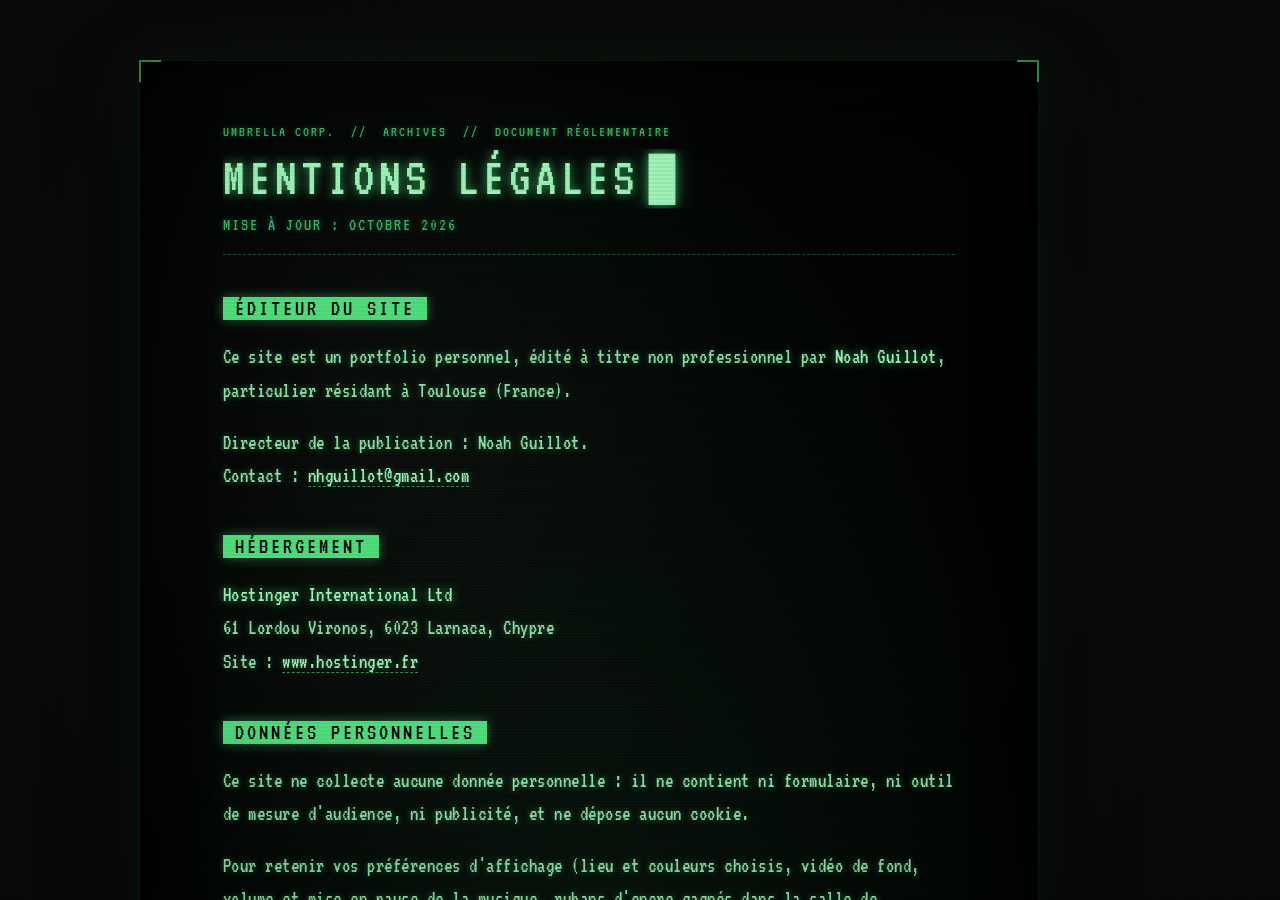
==== commit e68cb22a: "Pomodoro : salle de sauvegarde jouable en pixel art isométrique L'écran du Pomodoro devient une sall" ====
--- a/mentions-legales.html
+++ b/mentions-legales.html
@@ -44,7 +44,7 @@
                 <section class="Article-Section">
                     <h2 class="Article-Titre">Données personnelles</h2>
                     <p class="Article-Paragraphe">Ce site ne collecte aucune donnée personnelle : il ne contient ni formulaire, ni outil de mesure d'audience, ni publicité, et ne dépose aucun cookie.</p>
-                    <p class="Article-Paragraphe">Pour retenir vos préférences d'affichage (lieu et couleurs choisis, vidéo de fond, volume et mise en pause de la musique), le site utilise le stockage local de votre navigateur (<em>localStorage</em>). Ces informations restent sur votre appareil, ne sont jamais transmises, et peuvent être effacées à tout moment en vidant les données du site dans votre navigateur.</p>
+                    <p class="Article-Paragraphe">Pour retenir vos préférences d'affichage (lieu et couleurs choisis, vidéo de fond, volume et mise en pause de la musique, rubans d'encre gagnés dans la salle de sauvegarde), le site utilise le stockage local de votre navigateur (<em>localStorage</em>). Ces informations restent sur votre appareil, ne sont jamais transmises, et peuvent être effacées à tout moment en vidant les données du site dans votre navigateur.</p>
                     <p class="Article-Paragraphe">Toutes les polices et ressources sont hébergées sur ce site : aucune requête n'est envoyée à des services tiers lors de votre visite, hormis les liens externes que vous choisissez d'ouvrir.</p>
                     <p class="Article-Paragraphe">Si vous me contactez par e-mail, votre message n'est utilisé que pour vous répondre. Conformément au RGPD, vous pouvez demander l'accès à ces échanges ou leur suppression à l'adresse ci-dessus.</p>
                 </section>
@@ -57,6 +57,7 @@
                         <li>Resident Evil, Umbrella Corporation, ses personnages et ses lieux sont des marques et créations de © CAPCOM CO., LTD. Tous droits réservés.</li>
                         <li>Musiques : « The City of Ruin », « The Front Hall », « Foreboding » et « Uncover », issues des bandes originales de la saga Resident Evil © CAPCOM CO., LTD.</li>
                         <li>Fonds animés et illustrations des personnages : créations de leurs auteurs respectifs, utilisées à titre d'hommage.</li>
+                        <li>Sprite de Jill Valentine (salle de sauvegarde) : pixel art d'après Resident Evil 3 © CAPCOM CO., LTD., adapté pour ce site.</li>
                         <li>Polices : Cinzel (Natanael Gama) et VT323 (Peter Hull), sous licence SIL Open Font License.</li>
                     </ul>
                     <p class="Article-Paragraphe">Si vous êtes titulaire de droits sur l'un de ces contenus et souhaitez son retrait, écrivez-moi : il sera retiré rapidement.</p>
--- a/style.css
+++ b/style.css
@@ -258,15 +258,50 @@
             ),
             linear-gradient(
                 to left,
-                rgba(2, 2, 2, 0.96) 0%,
-                rgba(2, 2, 2, 0.92) 52%,
-                rgba(2, 2, 2, 0.66) 66%,
-                rgba(2, 2, 2, 0.28) 82%,
-                transparent 100%
+                rgba(2, 2, 2, 0.95) 0%,
+                rgba(2, 2, 2, 0.9) 100%
             );
         backdrop-filter: blur(10px) brightness(0.7) saturate(0.4);
-        -webkit-mask-image: linear-gradient(to left, #000 55%, transparent 100%);
-        mask-image: linear-gradient(to left, #000 55%, transparent 100%);
+        -webkit-mask-image: linear-gradient(
+            to left,
+            rgba(0, 0, 0, 1.000) 35.0%,
+            rgba(0, 0, 0, 0.998) 39.1%,
+            rgba(0, 0, 0, 0.984) 43.1%,
+            rgba(0, 0, 0, 0.951) 47.2%,
+            rgba(0, 0, 0, 0.896) 51.2%,
+            rgba(0, 0, 0, 0.820) 55.3%,
+            rgba(0, 0, 0, 0.725) 59.4%,
+            rgba(0, 0, 0, 0.616) 63.4%,
+            rgba(0, 0, 0, 0.500) 67.5%,
+            rgba(0, 0, 0, 0.384) 71.6%,
+            rgba(0, 0, 0, 0.275) 75.6%,
+            rgba(0, 0, 0, 0.180) 79.7%,
+            rgba(0, 0, 0, 0.104) 83.8%,
+            rgba(0, 0, 0, 0.049) 87.8%,
+            rgba(0, 0, 0, 0.016) 91.9%,
+            rgba(0, 0, 0, 0.002) 95.9%,
+            rgba(0, 0, 0, 0.000) 100.0%
+        );
+        mask-image: linear-gradient(
+            to left,
+            rgba(0, 0, 0, 1.000) 35.0%,
+            rgba(0, 0, 0, 0.998) 39.1%,
+            rgba(0, 0, 0, 0.984) 43.1%,
+            rgba(0, 0, 0, 0.951) 47.2%,
+            rgba(0, 0, 0, 0.896) 51.2%,
+            rgba(0, 0, 0, 0.820) 55.3%,
+            rgba(0, 0, 0, 0.725) 59.4%,
+            rgba(0, 0, 0, 0.616) 63.4%,
+            rgba(0, 0, 0, 0.500) 67.5%,
+            rgba(0, 0, 0, 0.384) 71.6%,
+            rgba(0, 0, 0, 0.275) 75.6%,
+            rgba(0, 0, 0, 0.180) 79.7%,
+            rgba(0, 0, 0, 0.104) 83.8%,
+            rgba(0, 0, 0, 0.049) 87.8%,
+            rgba(0, 0, 0, 0.016) 91.9%,
+            rgba(0, 0, 0, 0.002) 95.9%,
+            rgba(0, 0, 0, 0.000) 100.0%
+        );
         z-index: -1;
         pointer-events: none;
     }
@@ -283,8 +318,46 @@
                 rgba(0, 0, 0, 0.4) 82%,
                 transparent 100%
             );
-            -webkit-mask-image: linear-gradient(to top, #000 60%, transparent 100%);
-            mask-image: linear-gradient(to top, #000 60%, transparent 100%);
+            -webkit-mask-image: linear-gradient(
+                to top,
+                rgba(0, 0, 0, 1.000) 40.0%,
+                rgba(0, 0, 0, 0.998) 43.8%,
+                rgba(0, 0, 0, 0.984) 47.5%,
+                rgba(0, 0, 0, 0.951) 51.2%,
+                rgba(0, 0, 0, 0.896) 55.0%,
+                rgba(0, 0, 0, 0.820) 58.8%,
+                rgba(0, 0, 0, 0.725) 62.5%,
+                rgba(0, 0, 0, 0.616) 66.2%,
+                rgba(0, 0, 0, 0.500) 70.0%,
+                rgba(0, 0, 0, 0.384) 73.8%,
+                rgba(0, 0, 0, 0.275) 77.5%,
+                rgba(0, 0, 0, 0.180) 81.2%,
+                rgba(0, 0, 0, 0.104) 85.0%,
+                rgba(0, 0, 0, 0.049) 88.8%,
+                rgba(0, 0, 0, 0.016) 92.5%,
+                rgba(0, 0, 0, 0.002) 96.2%,
+                rgba(0, 0, 0, 0.000) 100.0%
+            );
+            mask-image: linear-gradient(
+                to top,
+                rgba(0, 0, 0, 1.000) 40.0%,
+                rgba(0, 0, 0, 0.998) 43.8%,
+                rgba(0, 0, 0, 0.984) 47.5%,
+                rgba(0, 0, 0, 0.951) 51.2%,
+                rgba(0, 0, 0, 0.896) 55.0%,
+                rgba(0, 0, 0, 0.820) 58.8%,
+                rgba(0, 0, 0, 0.725) 62.5%,
+                rgba(0, 0, 0, 0.616) 66.2%,
+                rgba(0, 0, 0, 0.500) 70.0%,
+                rgba(0, 0, 0, 0.384) 73.8%,
+                rgba(0, 0, 0, 0.275) 77.5%,
+                rgba(0, 0, 0, 0.180) 81.2%,
+                rgba(0, 0, 0, 0.104) 85.0%,
+                rgba(0, 0, 0, 0.049) 88.8%,
+                rgba(0, 0, 0, 0.016) 92.5%,
+                rgba(0, 0, 0, 0.002) 96.2%,
+                rgba(0, 0, 0, 0.000) 100.0%
+            );
         }
     }
 
@@ -484,21 +557,15 @@
     .Emplacement-Inventaire {
         counter-increment: cases;
         aspect-ratio: 1 / 1;
-        border: 1px solid rgba(var(--rgb-white), 0.08);
-        background:
-            radial-gradient(
-                circle at 50% 40%,
-                rgba(var(--rgb-white), 0.07) 0%,
-                transparent 65%
-            ),
-            linear-gradient(
-                to bottom,
-                rgba(var(--rgb-white), 0.045) 0%,
-                rgba(var(--rgb-white), 0.012) 100%
-            );
-        box-shadow:
-            inset 0 0 18px rgba(var(--rgb-black), 0.65),
-            inset 0 1px 0 rgba(var(--rgb-white), 0.05);
+        --contour: rgba(var(--rgb-white), 0.16);
+        border: none;
+        background: radial-gradient(
+            ellipse 75% 75% at 50% 45%,
+            rgba(var(--rgb-white), 0.055) 0%,
+            rgba(var(--rgb-black), 0.25) 70%,
+            rgba(var(--rgb-black), 0.35) 100%
+        );
+        box-shadow: none;
         transition:
             border-color 0.2s ease,
             background 0.2s ease,
@@ -510,6 +577,19 @@
 
     .Emplacement-Inventaire:not(.vide) {
         counter-increment: cases objets;
+    }
+
+    /* Contour éclairé par le haut, qui s'efface vers le bas :
+       la case se devine sans former un cadre dur */
+    .Emplacement-Inventaire::after {
+        content: "";
+        position: absolute;
+        inset: 0;
+        border: 1px solid var(--contour);
+        -webkit-mask-image: linear-gradient(to bottom, #000 0%, rgba(0, 0, 0, 0.35) 55%, transparent 100%);
+        mask-image: linear-gradient(to bottom, #000 0%, rgba(0, 0, 0, 0.35) 55%, transparent 100%);
+        transition: border-color 0.2s ease;
+        pointer-events: none;
     }
 
     .Emplacement-Inventaire span {
@@ -641,21 +721,14 @@
 
     .Emplacement-Inventaire:not(.vide):is(:hover, :has(+ .Icone-Examiner:hover)),
     .Grille-Inventaire:not(:has(.Emplacement-Inventaire:not(.vide):hover:not(:focus))) .Emplacement-Inventaire:not(.vide):focus {
-        border-color: rgba(var(--rgb-primary), 0.35);
-        background:
-            radial-gradient(
-                circle at 50% 50%,
-                rgba(var(--rgb-primary), 0.16) 0%,
-                transparent 70%
-            ),
-            linear-gradient(
-                to bottom,
-                rgba(var(--rgb-white), 0.06) 0%,
-                rgba(var(--rgb-white), 0.02) 100%
-            );
-        box-shadow:
-            inset 0 0 22px rgba(var(--rgb-primary), 0.12),
-            inset 0 1px 0 rgba(var(--rgb-white), 0.08);
+        --contour: rgba(var(--rgb-primary), 0.7);
+        background: radial-gradient(
+            ellipse 75% 75% at 50% 45%,
+            rgba(var(--rgb-primary), 0.16) 0%,
+            rgba(var(--rgb-black), 0.25) 70%,
+            rgba(var(--rgb-black), 0.35) 100%
+        );
+        box-shadow: none;
     }
 
     .Emplacement-Inventaire:not(.vide):is(:hover, :has(+ .Icone-Examiner:hover)) img,
@@ -666,9 +739,10 @@
     }
 
     .Emplacement-Inventaire.vide {
+        --contour: rgba(var(--rgb-white), 0.07);
         background: rgba(var(--rgb-black), 0.3);
-        border: 1px solid rgba(var(--rgb-white), 0.04);
-        box-shadow: inset 0 0 14px rgba(var(--rgb-black), 0.7);
+        border: none;
+        box-shadow: none;
         cursor: default;
     }
 
@@ -1928,7 +2002,7 @@
 
     .Widget-Audio-Global {
         position: fixed;
-        bottom: 20px;
+        bottom: 34px;
         left: 20px;
         display: flex;
         align-items: center;
@@ -2294,8 +2368,8 @@
 
 .lien-mentions {
     position: fixed;
-    left: 24px;
-    bottom: 3px;
+    left: 22px;
+    bottom: 10px;
     z-index: 10;
     font-family: "Cinzel", serif;
     font-size: 10px;
--- a/MediaQueries.css
+++ b/MediaQueries.css
@@ -739,3 +739,108 @@
         left: 16px;
     }
 }
+
+/* =========================================
+   INVENTAIRE : APERÇU DE L'OBJET SÉLECTIONNÉ
+========================================= */
+
+@media (min-width: 1025px) and (min-height: 820px) {
+    .Description-Projet { --apercu: url(./Image/Icone-Projet.png); }
+    .Description-CV { --apercu: url(./Image/Icone-CV.png); }
+    .Description-Veille { --apercu: url(./Image/Icone-Veille.png); }
+    .Description-Ordi { --apercu: url(./Image/Icone-Ordi.png); }
+    .Description-Jeu { --apercu: url(./Image/Icone-Jeu.png); }
+
+    .Grille-Inventaire {
+        padding-left: 30px;
+        padding-right: 30px;
+    }
+
+    .Grille-Inventaire::before {
+        left: 30px;
+    }
+
+    .Grille-Inventaire::after {
+        right: 30px;
+    }
+
+    .Description-Projet,
+    .Description-CV,
+    .Description-Veille,
+    .Description-Ordi,
+    .Description-Jeu {
+        --hauteur-apercu: clamp(120px, 18vh, 230px);
+        text-align: center;
+    }
+
+    /* Socle : halo de la couleur du lieu, anneau au sol et ombre */
+    .Description-Projet::before,
+    .Description-CV::before,
+    .Description-Veille::before,
+    .Description-Ordi::before,
+    .Description-Jeu::before {
+        content: "";
+        display: block;
+        height: var(--hauteur-apercu);
+        margin: 0 auto 40px;
+        max-width: 340px;
+        background:
+            radial-gradient(closest-side, rgba(var(--rgb-black), 0.9), transparent) 50% 100% / 55% 22px no-repeat,
+            radial-gradient(closest-side, transparent 78%, rgba(var(--rgb-primary), 0.28) 88%, transparent 98%) 50% calc(100% - 2px) / 62% 26px no-repeat,
+            radial-gradient(closest-side, rgba(var(--rgb-primary), 0.2), rgba(var(--rgb-primary), 0.06) 60%, transparent) 50% 55% / 85% 100% no-repeat;
+        animation: apercu-objet 0.35s ease-out both;
+    }
+
+    /* L'objet, qui flotte doucement au-dessus du socle */
+    .Description-Projet::after,
+    .Description-CV::after,
+    .Description-Veille::after,
+    .Description-Ordi::after,
+    .Description-Jeu::after {
+        content: "";
+        position: absolute;
+        top: 0;
+        left: 0;
+        right: 0;
+        margin: 0 auto;
+        width: min(78%, 280px);
+        height: calc(var(--hauteur-apercu) - 26px);
+        background: var(--apercu) center / contain no-repeat;
+        filter: drop-shadow(0 16px 12px rgba(var(--rgb-black), 0.75));
+        animation:
+            apercu-objet 0.35s ease-out both,
+            apercu-flottement 4s ease-in-out 0.35s infinite;
+    }
+
+    .Description-Projet h3::before,
+    .Description-CV h3::before,
+    .Description-Veille h3::before,
+    .Description-Ordi h3::before,
+    .Description-Jeu h3::before {
+        text-align: center;
+    }
+
+    .Description-Projet hr,
+    .Description-CV hr,
+    .Description-Veille hr,
+    .Description-Ordi hr,
+    .Description-Jeu hr {
+        margin: 10px auto 12px;
+        background: linear-gradient(
+            90deg,
+            transparent 0%,
+            rgba(var(--rgb-white), 0.18) 25%,
+            rgba(var(--rgb-primary), 0.7) 50%,
+            rgba(var(--rgb-white), 0.18) 75%,
+            transparent 100%
+        );
+    }
+
+    .Description-Projet p,
+    .Description-CV p,
+    .Description-Veille p,
+    .Description-Ordi p,
+    .Description-Jeu p {
+        margin: 0 auto;
+    }
+}
--- a/KeyFrames.css
+++ b/KeyFrames.css
@@ -72,3 +72,13 @@
     from { clip-path: inset(0 100% 0 0); }
     to { clip-path: inset(0 0 0 0); }
 }
+
+@keyframes apercu-objet {
+    from { opacity: 0; translate: 0 10px; scale: 0.94; }
+    to { opacity: 1; translate: 0 0; scale: 1; }
+}
+
+@keyframes apercu-flottement {
+    0%, 100% { transform: translateY(0) rotate(-1.5deg); }
+    50% { transform: translateY(-8px) rotate(1.5deg); }
+}
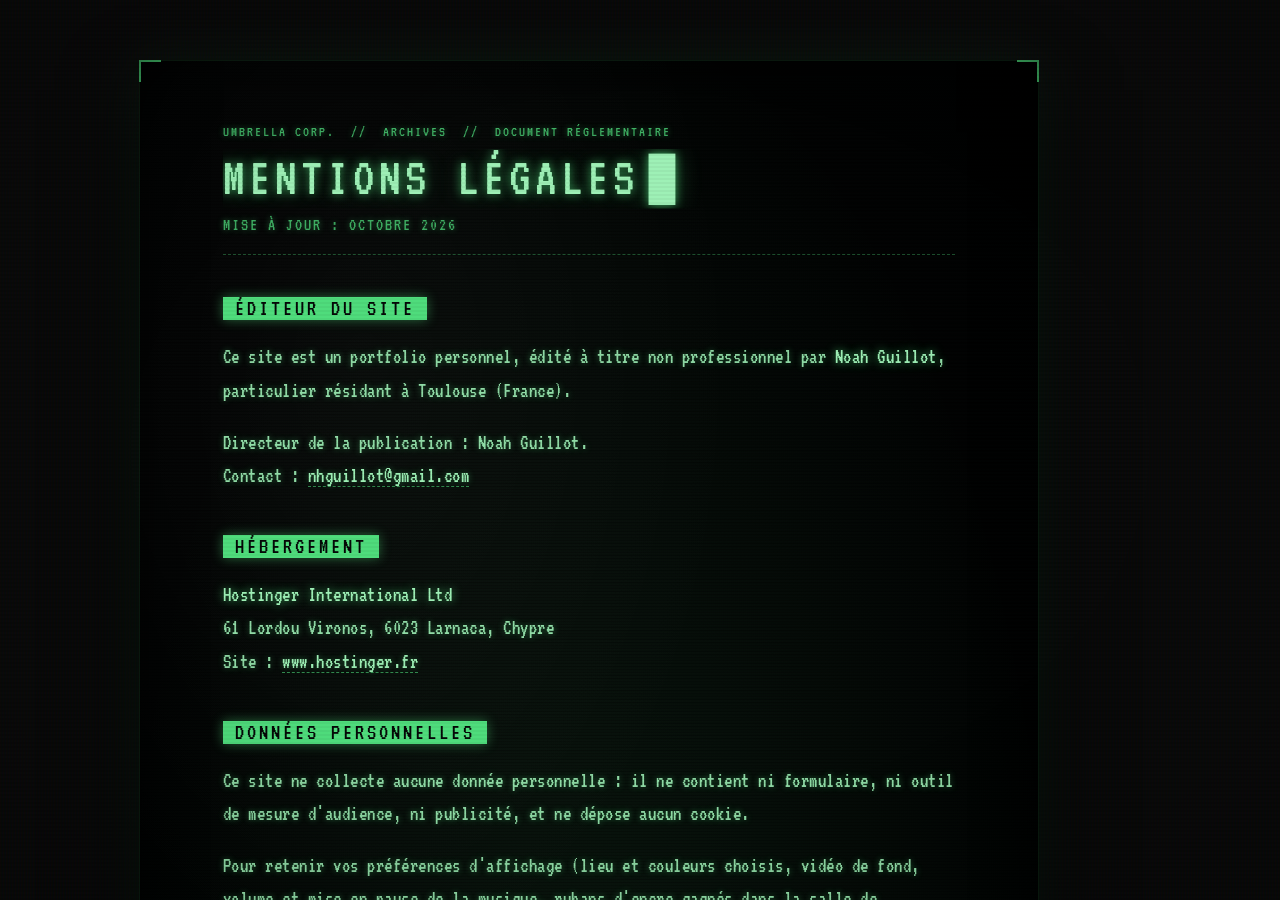
==== commit 2c5606a6: "Salle de sauvegarde : le personnage change selon le lieu choisi Jill (bibliothèque), Leon avec Clair" ====
--- a/mentions-legales.html
+++ b/mentions-legales.html
@@ -57,7 +57,7 @@
                         <li>Resident Evil, Umbrella Corporation, ses personnages et ses lieux sont des marques et créations de © CAPCOM CO., LTD. Tous droits réservés.</li>
                         <li>Musiques : « The City of Ruin », « The Front Hall », « Foreboding » et « Uncover », issues des bandes originales de la saga Resident Evil © CAPCOM CO., LTD.</li>
                         <li>Fonds animés et illustrations des personnages : créations de leurs auteurs respectifs, utilisées à titre d'hommage.</li>
-                        <li>Sprite de Jill Valentine (salle de sauvegarde) : pixel art d'après Resident Evil 3 © CAPCOM CO., LTD., adapté pour ce site.</li>
+                        <li>Sprites de Jill Valentine, Leon S. Kennedy, Claire Redfield, Ada Wong et Grace Ashcroft (salle de sauvegarde) : pixel art d'après les personnages de la saga Resident Evil © CAPCOM CO., LTD., adaptés pour ce site.</li>
                         <li>Polices : Cinzel (Natanael Gama) et VT323 (Peter Hull), sous licence SIL Open Font License.</li>
                     </ul>
                     <p class="Article-Paragraphe">Si vous êtes titulaire de droits sur l'un de ces contenus et souhaitez son retrait, écrivez-moi : il sera retiré rapidement.</p>
--- a/MediaQueries.css
+++ b/MediaQueries.css
@@ -844,3 +844,37 @@
         margin: 0 auto;
     }
 }
+
+/* =========================================
+   SALLE DE SAUVEGARDE : ÉCRAN AGRANDI
+========================================= */
+
+@media (min-width: 1281px) {
+    .Pomodoro-Container {
+        left: 5vw;
+        right: 35vw;
+        width: auto;
+        top: 7vh;
+        height: 74vh;
+    }
+}
+
+@media (min-width: 1025px) and (max-width: 1280px) {
+    .Pomodoro-Container {
+        left: 4vw;
+        right: 39vw;
+        width: auto;
+        top: 7vh;
+        height: 74vh;
+    }
+}
+
+@media (min-width: 768px) and (max-width: 1024px) and (orientation: landscape) {
+    .Pomodoro-Container {
+        left: 4vw;
+        right: 41vw;
+        width: auto;
+        top: 7vh;
+        height: 74vh;
+    }
+}
